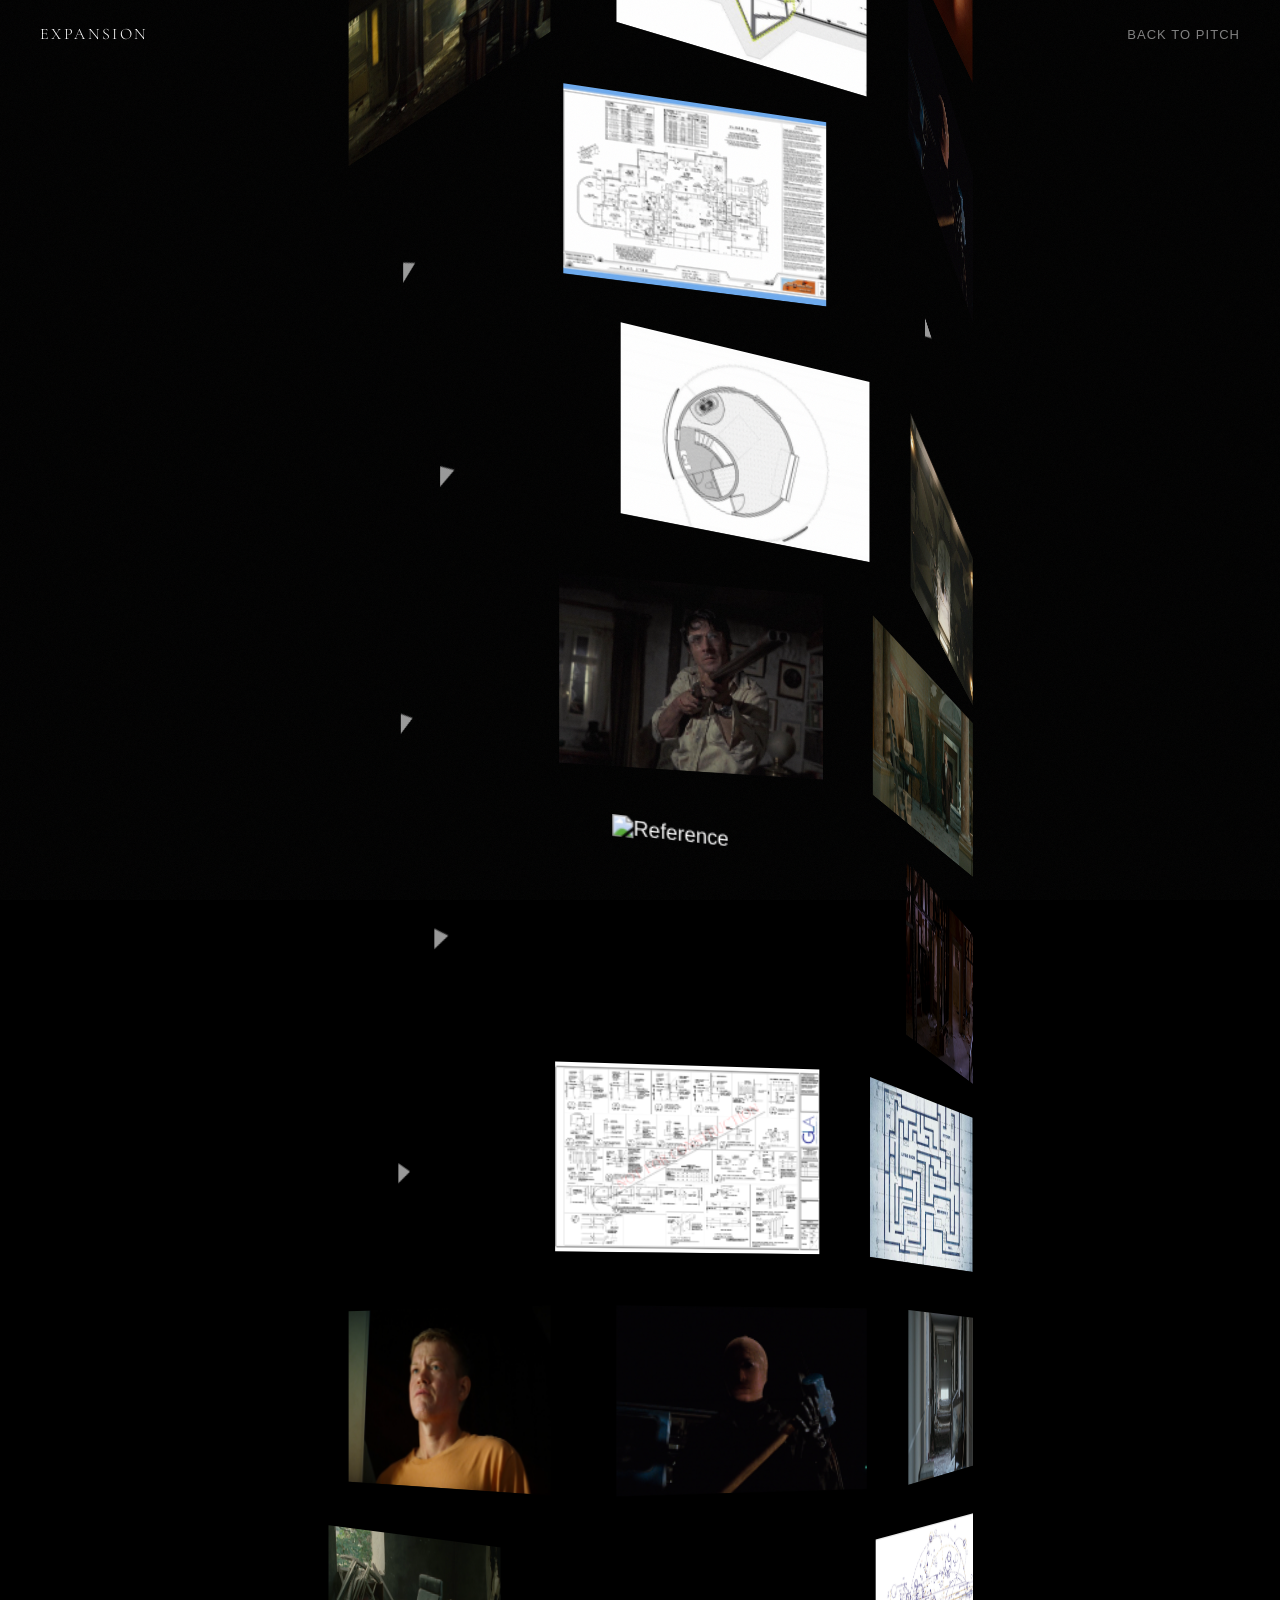
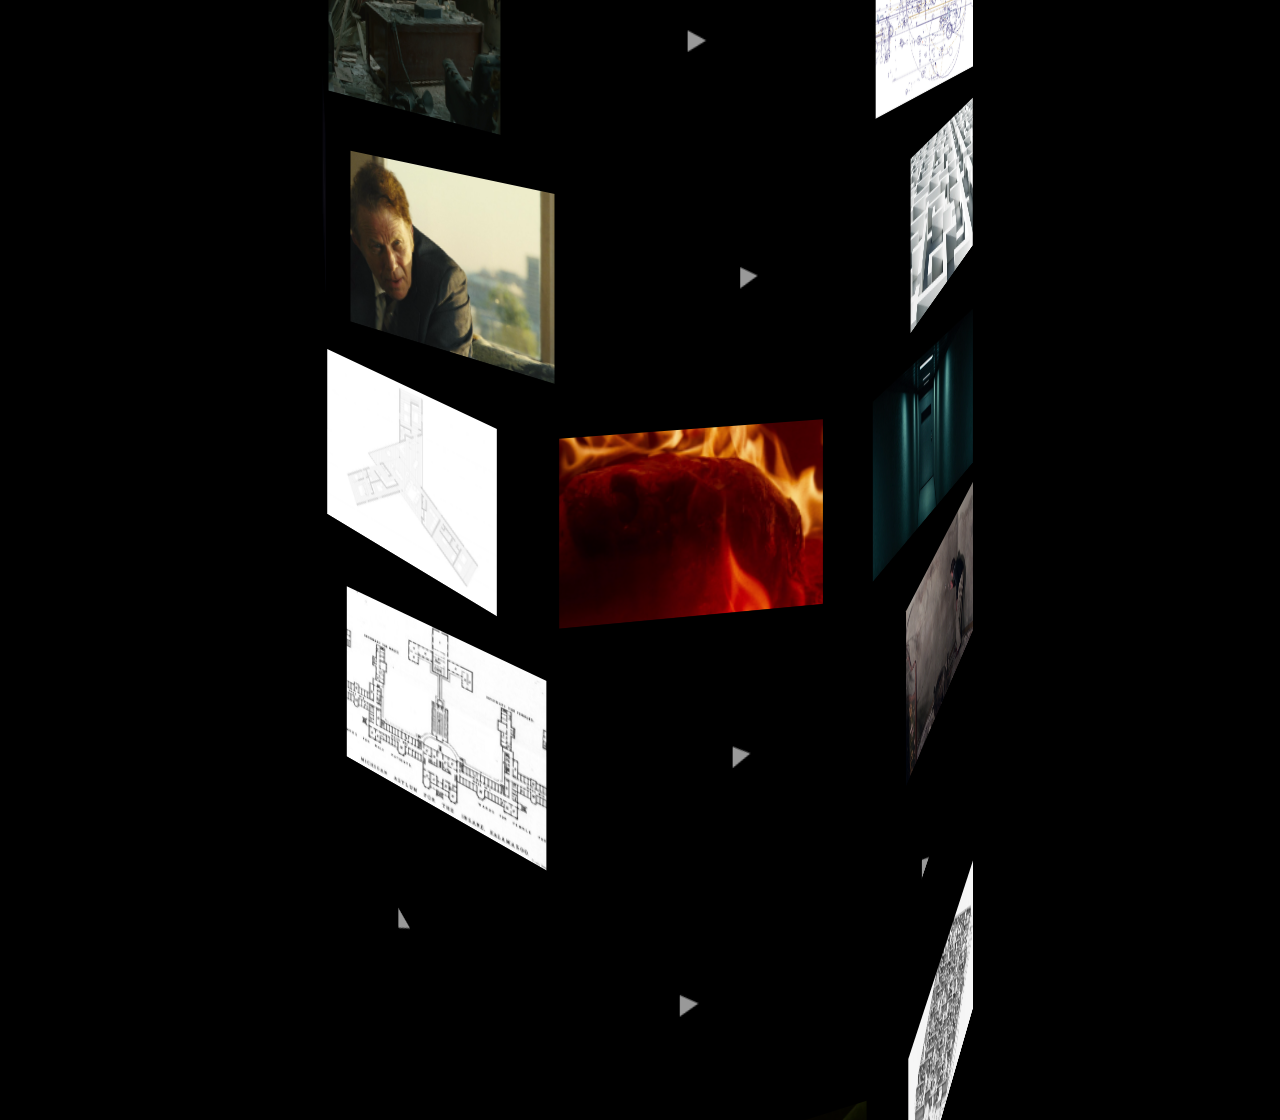
==== story/archive.html @ faaf3626 "Add archive page, fix video sound, new cover, HQ video encodes - Archive page with 3D rotating cylin" ====
<!DOCTYPE html>
<html lang="en">
<head>
  <meta charset="UTF-8" />
  <meta name="viewport" content="width=device-width, initial-scale=1.0" />
  <title>EXPANSION — Archive</title>
  <link rel="preconnect" href="https://fonts.googleapis.com" />
  <link rel="preconnect" href="https://fonts.gstatic.com" crossorigin />
  <link href="https://fonts.googleapis.com/css2?family=Cormorant+Garamond:ital,wght@0,300;0,400;1,300;1,400&display=swap" rel="stylesheet" />
  <style>
    *, *::before, *::after { margin: 0; padding: 0; box-sizing: border-box; }

    body {
      background: #000;
      color: #fff;
      font-family: Arial, Helvetica, sans-serif;
      overflow-x: hidden;
      overflow-y: auto;
      cursor: none;
    }

    /* Custom cursor */
    .cursor {
      position: fixed;
      top: 0; left: 0;
      width: 18px; height: 18px;
      border-radius: 50%;
      background: #fff;
      mix-blend-mode: difference;
      pointer-events: none;
      z-index: 10000;
      opacity: 0;
      transition: width 0.25s, height 0.25s, opacity 0.2s;
    }
    .cursor.visible { opacity: 1; }
    .cursor.hover { width: 40px; height: 40px; }

    /* Nav */
    .archive-nav {
      position: fixed;
      top: 0; left: 0; right: 0;
      z-index: 100;
      display: flex;
      justify-content: space-between;
      align-items: center;
      padding: 24px 40px;
      font-size: 13px;
      letter-spacing: 0.08em;
      text-transform: uppercase;
    }
    .archive-nav a {
      color: #fff;
      text-decoration: none;
      opacity: 0.5;
      transition: opacity 0.3s;
    }
    .archive-nav a:hover { opacity: 1; }
    .archive-nav-title {
      font-family: 'Cormorant Garamond', Georgia, serif;
      font-size: 16px;
      font-weight: 300;
      letter-spacing: 0.15em;
      opacity: 1 !important;
    }

    /* Cylinder scene */
    .cylinder-scene {
      width: 100%;
      perspective: 1200px;
      perspective-origin: 50% 50%;
      display: flex;
      flex-direction: column;
      align-items: center;
      padding: 120px 0 80px;
    }

    .cylinder-row {
      transform-style: preserve-3d;
      width: 0; height: 0;
      position: relative;
      margin: 10px 0;
    }

    .cylinder-item {
      position: absolute;
      width: 200px;
      height: 140px;
      left: -100px;
      top: -70px;
      overflow: hidden;
      backface-visibility: hidden;
      cursor: pointer;
      transition: filter 0.3s;
    }
    .cylinder-item:hover { filter: brightness(1.2); }

    .cylinder-item img,
    .cylinder-item video {
      width: 100%;
      height: 100%;
      object-fit: cover;
      display: block;
    }

    .cylinder-item-label {
      position: absolute;
      bottom: 0; left: 0; right: 0;
      padding: 20px 8px 6px;
      font-size: 9px;
      letter-spacing: 0.05em;
      text-transform: uppercase;
      color: rgba(255,255,255,0.7);
      background: linear-gradient(to top, rgba(0,0,0,0.7) 0%, transparent 100%);
      opacity: 0;
      transition: opacity 0.3s;
    }
    .cylinder-item:hover .cylinder-item-label { opacity: 1; }

    /* Video play indicator */
    .cylinder-item--video::after {
      content: '';
      position: absolute;
      top: 50%; left: 50%;
      width: 0; height: 0;
      border-style: solid;
      border-width: 8px 0 8px 14px;
      border-color: transparent transparent transparent rgba(255,255,255,0.6);
      transform: translate(-50%, -50%);
      pointer-events: none;
      transition: opacity 0.3s;
    }
    .cylinder-item--video:hover::after { opacity: 0; }

    /* Lightbox */
    .lb { display: none; position: fixed; inset: 0; z-index: 200; background: rgba(0,0,0,0.92); align-items: center; justify-content: center; }
    .lb.is-open { display: flex; }
    .lb-close { position: absolute; top: 24px; right: 32px; background: none; border: none; color: #fff; font-size: 32px; cursor: pointer; z-index: 201; opacity: 0.6; }
    .lb-close:hover { opacity: 1; }
    .lb-content { max-width: 88vw; max-height: 85vh; }
    .lb-content img, .lb-content video { max-width: 88vw; max-height: 85vh; display: block; }
    .lb-caption { position: absolute; bottom: 24px; left: 0; right: 0; text-align: center; font-size: 12px; letter-spacing: 0.06em; color: rgba(255,255,255,0.5); }

    /* Loader */
    .loader {
      position: fixed;
      inset: 0;
      z-index: 9000;
      background: #000;
      display: flex;
      align-items: center;
      justify-content: center;
      transition: opacity 0.6s ease;
    }
    .loader.done { opacity: 0; pointer-events: none; }
    .loader-inner { text-align: center; }
    .loader-title {
      font-family: 'Cormorant Garamond', Georgia, serif;
      font-weight: 300;
      font-size: 28px;
      letter-spacing: 0.35em;
      margin-bottom: 24px;
    }
    .loader-bar {
      width: 180px;
      height: 1px;
      background: rgba(255,255,255,0.15);
      margin: 0 auto;
    }
    .loader-bar-fill {
      height: 100%;
      width: 0%;
      background: #fff;
      transition: width 0.2s;
    }
    .loader-pct {
      margin-top: 12px;
      font-size: 11px;
      letter-spacing: 0.1em;
      opacity: 0.4;
    }

    /* Film grain */
    .grain {
      position: fixed; inset: 0;
      pointer-events: none;
      z-index: 9999;
      opacity: 0.035;
      background-image: url("data:image/svg+xml,%3Csvg viewBox='0 0 256 256' xmlns='http://www.w3.org/2000/svg'%3E%3Cfilter id='n'%3E%3CfeTurbulence type='fractalNoise' baseFrequency='0.85' numOctaves='4' stitchTiles='stitch'/%3E%3C/filter%3E%3Crect width='100%25' height='100%25' filter='url(%23n)'/%3E%3C/svg%3E");
      background-size: 128px;
    }
  </style>
</head>
<body>

  <!-- Loading screen -->
  <div class="loader" id="loader">
    <div class="loader-inner">
      <p class="loader-title">EXPANSION</p>
      <div class="loader-bar"><div class="loader-bar-fill" id="loader-fill"></div></div>
      <p class="loader-pct" id="loader-pct">0%</p>
    </div>
  </div>

  <div class="grain"></div>

  <nav class="archive-nav">
    <a href="index.html" class="archive-nav-title">EXPANSION</a>
    <a href="index.html">Back to Pitch</a>
  </nav>

  <div class="cylinder-scene" id="scene"></div>

  <!-- Lightbox -->
  <div class="lb" id="lb">
    <button class="lb-close" id="lb-close">&times;</button>
    <div class="lb-content" id="lb-content"></div>
    <p class="lb-caption" id="lb-caption"></p>
  </div>

  <script>
  // ── Media catalog ──
  const MEDIA = [
    // Images
    { type: 'image', src: '../assets/images/_Aftersun - 2022.png', label: 'Aftersun — 2022' },
    { type: 'image', src: '../assets/images/03 (864).jpg', label: 'Reference' },
    { type: 'image', src: '../assets/images/09_saraceno_cloudcities_entwurfszeichnung.jpg', label: 'Cloud Cities' },
    { type: 'image', src: '../assets/images/14218-320546-02-09_891x.webp', label: 'Architecture Reference' },
    { type: 'image', src: '../assets/images/1670845-inline-inline-composition-of-circular-resonance-close-2.jpg', label: 'Circular Resonance' },
    { type: 'image', src: '../assets/images/234901791ed114b5a7016600d282ba6c.jpg', label: 'Reference' },
    { type: 'image', src: '../assets/images/30012b0a6cbbf8d781931b5fea6ebf91a177784a.png', label: 'Reference' },
    { type: 'image', src: '../assets/images/404717_4493118681695_1931085207_n.png', label: 'Reference' },
    { type: 'image', src: '../assets/images/79a0396b97bb9dbc79ed3c9e1fae5f06.jpg', label: 'Reference' },
    { type: 'image', src: '../assets/images/A Different Man - 2024.png', label: 'A Different Man — 2024' },
    { type: 'image', src: '../assets/images/Architectural-Drawing_Multi-Gen-Front-1170x658.png', label: 'Architectural Drawing' },
    { type: 'image', src: '../assets/images/Balming Tiger - Moving Forward.png', label: 'Balming Tiger — Moving Forward' },
    { type: 'image', src: '../assets/images/Beau Is Afraid - 2023 (2).png', label: 'Beau Is Afraid — 2023' },
    { type: 'image', src: '../assets/images/Beyond the Fog - 2023.png', label: 'Beyond the Fog — 2023' },
    { type: 'image', src: '../assets/images/Boogeyman - 2005.png', label: 'Boogeyman — 2005' },
    { type: 'image', src: '../assets/images/Brian-Cox.webp', label: 'Brian Cox' },
    { type: 'image', src: '../assets/images/Cobra - 1986.png', label: 'Cobra — 1986' },
    { type: 'image', src: '../assets/images/Deep Red - 1975 (1).png', label: 'Deep Red — 1975' },
    { type: 'image', src: '../assets/images/Deep Red - 1975 (3).png', label: 'Deep Red — 1975' },
    { type: 'image', src: '../assets/images/Esme.png', label: 'Esme' },
    { type: 'image', src: '../assets/images/floor-plan.png', label: 'Floor Plan' },
    { type: 'image', src: '../assets/images/Free in Deed - 2015.png', label: 'Free in Deed — 2015' },
    { type: 'image', src: '../assets/images/ground-floor-plan-2.jpg', label: 'Ground Floor Plan' },
    { type: 'image', src: '../assets/images/Harry Potter and the Half-Blood Prince - 2009.png', label: 'Harry Potter — 2009' },
    { type: 'image', src: '../assets/images/Home Alone 2_ Lost in New York - 1992.png', label: 'Home Alone 2 — 1992' },
    { type: 'image', src: '../assets/images/House 2.jpg', label: 'House' },
    { type: 'image', src: '../assets/images/House 3.png', label: 'House' },
    { type: 'image', src: '../assets/images/house-floor-plan-shape-maze-260nw-2525342781.webp', label: 'Maze Floor Plan' },
    { type: 'image', src: '../assets/images/House.png', label: 'House' },
    { type: 'image', src: '../assets/images/images.jpeg', label: 'Reference' },
    { type: 'image', src: '../assets/images/Incendies - 2010 (1).png', label: 'Incendies — 2010' },
    { type: 'image', src: '../assets/images/infinity-maze-21842356.webp', label: 'Infinity Maze' },
    { type: 'image', src: '../assets/images/insane-architecture.jpg', label: 'Architecture Reference' },
    { type: 'image', src: '../assets/images/Jeanne Dielman, 23, quai du Commerce, 1080 Bruxelles - 1976.png', label: 'Jeanne Dielman — 1976' },
    { type: 'image', src: '../assets/images/JON 1.png', label: 'Jonathan' },
    { type: 'image', src: '../assets/images/JON 2.png', label: 'Jonathan' },
    { type: 'image', src: '../assets/images/JON 3.png', label: 'Jonathan' },
    { type: 'image', src: '../assets/images/Last Tango in Paris - 1972 (1).png', label: 'Last Tango in Paris — 1972' },
    { type: 'image', src: '../assets/images/MAMS_S1_UT_1_221115_LEEDAV_00135R_CropC_3000.webp', label: 'Reference' },
    { type: 'image', src: '../assets/images/Mandy - 2018.png', label: 'Mandy — 2018' },
    { type: 'image', src: '../assets/images/Maze.png', label: 'The Maze' },
    { type: 'image', src: '../assets/images/Mickey 17 - 2025.png', label: 'Mickey 17 — 2025' },
    { type: 'image', src: '../assets/images/New Parker.png', label: 'Parker' },
    { type: 'image', src: '../assets/images/New Richard.png', label: 'Richard' },
    { type: 'image', src: '../assets/images/Nostalghia - 1984 (6).png', label: 'Nostalghia — 1984' },
    { type: 'image', src: '../assets/images/Nostalghia - 1984.png', label: 'Nostalghia — 1984' },
    { type: 'image', src: '../assets/images/Parker.png', label: 'Parker' },
    { type: 'image', src: '../assets/images/pdf-study-set-example-details.gif', label: 'Reference' },
    { type: 'image', src: '../assets/images/PLAN.jpg', label: 'Plan' },
    { type: 'image', src: '../assets/images/PORTFOLIO_FINAL_-21_o.jpg', label: 'Portfolio Reference' },
    { type: 'image', src: '../assets/images/Red Island - 2023.png', label: 'Red Island — 2023' },
    { type: 'image', src: '../assets/images/Severance - The You You Are.png', label: 'Severance' },
    { type: 'image', src: '../assets/images/Short Cuts - 1993.png', label: 'Short Cuts — 1993' },
    { type: 'image', src: '../assets/images/Synopsis 1.png', label: 'Synopsis' },
    { type: 'image', src: '../assets/images/Synopsis 2.png', label: 'Synopsis' },
    { type: 'image', src: '../assets/images/Synopsis 3.png', label: 'Synopsis' },
    { type: 'image', src: '../assets/images/Synopsis 4.png', label: 'Synopsis' },
    { type: 'image', src: '../assets/images/The Fountain - 2006.png', label: 'The Fountain — 2006' },
    { type: 'image', src: '../assets/images/The King\'s Speech - 2010.png', label: 'The King\'s Speech — 2010' },
    { type: 'image', src: '../assets/images/The Legend of Ochi - 2025.png', label: 'The Legend of Ochi — 2025' },
    { type: 'image', src: '../assets/images/The Lovers on the Bridge - 1999.png', label: 'The Lovers on the Bridge — 1999' },
    { type: 'image', src: '../assets/images/The Needle - 1989.png', label: 'The Needle — 1989' },
    { type: 'image', src: '../assets/images/The Painted Bird - 2019 (1).png', label: 'The Painted Bird — 2019' },
    { type: 'image', src: '../assets/images/The Third Generation - 1979.png', label: 'The Third Generation — 1979' },
    { type: 'image', src: '../assets/images/Tokyo Drifter - 1966.png', label: 'Tokyo Drifter — 1966' },
    { type: 'image', src: '../assets/images/Tout feu tout flamme - 1982 (1).png', label: 'Tout feu tout flamme — 1982' },
    { type: 'image', src: '../assets/images/Tout feu tout flamme - 1982 (2).png', label: 'Tout feu tout flamme — 1982' },
    { type: 'image', src: '../assets/images/Tout feu tout flamme - 1982.png', label: 'Tout feu tout flamme — 1982' },
    { type: 'image', src: '../assets/images/treewow-treehouse-monoarchi-architecture-xband-club-zhongcun-china_dezeen_plans-1-852x591.jpg', label: 'Treehouse Architecture' },
    { type: 'image', src: '../assets/images/unusual-floor-plans-1-852x572.jpg', label: 'Unusual Floor Plans' },
    { type: 'image', src: '../assets/images/V_ The Final Battle - Part Two.png', label: 'V: The Final Battle' },
    { type: 'image', src: '../assets/images/Whip It - 2009.png', label: 'Whip It — 2009' },
    { type: 'image', src: '../assets/images/X - 2022.png', label: 'X — 2022' },
    // Visual Treatment images
    { type: 'image', src: '../assets/Visual Treatment/Camera/The Fountain - 2006.png', label: 'The Fountain — 2006' },
    { type: 'image', src: '../assets/Visual Treatment/Directors Statement.png', label: 'Directors Statement' },
    { type: 'image', src: '../assets/Visual Treatment/Production Desing/Free in Deed - 2015.png', label: 'Free in Deed — 2015' },
    { type: 'image', src: '../assets/Visual Treatment/Production Desing/House 3.png', label: 'House' },
    { type: 'image', src: '../assets/Visual Treatment/Production Desing/Tout feu tout flamme - 1982 (1).png', label: 'Tout feu tout flamme — 1982' },
    { type: 'image', src: '../assets/Visual Treatment/Tone/Nostalghia - 1984 (6).png', label: 'Nostalghia — 1984' },
    // Videos — src for thumbnail, hq for lightbox
    { type: 'video', src: '../assets/video/compressed/111_00018854.mp4', hq: '../assets/video/hq/111_00018854.mp4', label: 'Reference Clip' },
    { type: 'video', src: '../assets/video/compressed/111_00105595.mp4', hq: '../assets/video/hq/111_00105595.mp4', label: 'Sound Reference' },
    { type: 'video', src: '../assets/video/compressed/111_00191415.mp4', hq: '../assets/video/hq/111_00191415.mp4', label: 'Reference Clip' },
    { type: 'video', src: '../assets/video/compressed/Clips00025470.mp4', hq: '../assets/video/hq/Clips00025470.mp4', label: 'Reference Clip' },
    { type: 'video', src: '../assets/video/compressed/Clips00026843.mp4', hq: '../assets/video/hq/Clips00026843.mp4', label: 'Reference Clip' },
    { type: 'video', src: '../assets/video/compressed/Clips00052103.mp4', hq: '../assets/video/hq/Clips00052103.mp4', label: 'Reference Clip' },
    { type: 'video', src: '../assets/video/compressed/Clips00061980.mp4', hq: '../assets/video/hq/Clips00061980.mp4', label: 'Camera Reference' },
    { type: 'video', src: '../assets/video/compressed/Clips00065684.mp4', hq: '../assets/video/hq/Clips00065684.mp4', label: 'Reference Clip' },
    { type: 'video', src: '../assets/video/compressed/Clips00074446.mp4', hq: '../assets/video/hq/Clips00074446.mp4', label: 'Edit Reference' },
    { type: 'video', src: '../assets/video/compressed/Clips00076361.mp4', hq: '../assets/video/hq/Clips00076361.mp4', label: 'Reference Clip' },
    { type: 'video', src: '../assets/video/compressed/Clips00076655.mp4', hq: '../assets/video/hq/Clips00076655.mp4', label: 'Reference Clip' },
    { type: 'video', src: '../assets/video/compressed/Clips00079497.mp4', hq: '../assets/video/hq/Clips00079497.mp4', label: 'Reference Clip' },
    { type: 'video', src: '../assets/video/compressed/Clips00109044.mp4', hq: '../assets/video/hq/Clips00109044.mp4', label: 'Reference Clip' },
    { type: 'video', src: '../assets/video/compressed/Clips00183856.mp4', hq: '../assets/video/hq/Clips00183856.mp4', label: 'Reference Clip' },
    { type: 'video', src: '../assets/video/compressed/edit1.mp4', label: 'Edit Reference' },
    { type: 'video', src: '../assets/video/compressed/edit3.mp4', label: 'Edit Reference' },
    { type: 'video', src: '../assets/video/compressed/montagediy.mp4', hq: '../assets/video/hq/montagediy.mp4', label: 'Construction Montage' },
    { type: 'video', src: '../assets/video/compressed/safe1_00052058.mp4', hq: '../assets/video/hq/safe1_00052058.mp4', label: 'Safe — Reference' },
    { type: 'video', src: '../assets/video/compressed/safe2_00026057.mp4', hq: '../assets/video/hq/safe2_00026057.mp4', label: 'Safe — Reference' },
    { type: 'video', src: '../assets/video/compressed/Timeline 1 copydiy 1.mp4', hq: '../assets/video/hq/Timeline 1 copydiy 1.mp4', label: 'Construction Reference' },
    { type: 'video', src: '../assets/video/compressed/Timeline 1 copydiy 2.mp4', hq: '../assets/video/hq/Timeline 1 copydiy 2.mp4', label: 'Construction Reference' },
    { type: 'video', src: '../assets/video/compressed/Timeline 1 copydiy 4.mp4', hq: '../assets/video/hq/Timeline 1 copydiy 4.mp4', label: 'Construction Reference' },
    { type: 'video', src: '../assets/video/compressed/tone-new.mp4', hq: '../assets/video/hq/tone-new.mp4', label: 'Tone Reference' },
    { type: 'video', src: '../assets/video/compressed/Tone1.mp4', hq: '../assets/video/hq/Tone1.mp4', label: 'Tone Reference' },
    { type: 'video', src: '../assets/video/compressed/Tone2.mp4', hq: '../assets/video/hq/Tone2.mp4', label: 'Tone Reference' },
    { type: 'video', src: '../assets/video/compressed/Tone3.mp4', hq: '../assets/video/hq/Tone3.mp4', label: 'Tone Reference' },
    { type: 'video', src: '../assets/video/compressed/westworld.mp4', hq: '../assets/video/hq/westworld.mp4', label: 'Westworld Reference' },
  ];

  // ── Loading screen ──
  const loader = document.getElementById('loader');
  const loaderFill = document.getElementById('loader-fill');
  const loaderPct = document.getElementById('loader-pct');
  const sceneEl = document.getElementById('scene');
  sceneEl.style.opacity = '0';

  function preloadMedia() {
    const items = MEDIA.filter(m => m.type === 'image');
    const vidItems = MEDIA.filter(m => m.type === 'video');
    const total = items.length + vidItems.length;
    let loaded = 0;

    function tick() {
      loaded++;
      const pct = Math.round((loaded / total) * 100);
      loaderFill.style.width = pct + '%';
      loaderPct.textContent = pct + '%';
      if (loaded >= total) finishLoading();
    }

    items.forEach(item => {
      const img = new Image();
      img.onload = tick;
      img.onerror = tick;
      img.src = item.src;
    });

    // For videos, just count them as loaded (they lazy-load on hover)
    vidItems.forEach(() => tick());
  }

  function finishLoading() {
    sceneEl.style.transition = 'opacity 0.6s ease';
    sceneEl.style.opacity = '1';
    loader.classList.add('done');
    setTimeout(() => { loader.style.display = 'none'; }, 700);
  }

  // ── Shuffle for visual variety ──
  function shuffle(arr) {
    for (let i = arr.length - 1; i > 0; i--) {
      const j = Math.floor(Math.random() * (i + 1));
      [arr[i], arr[j]] = [arr[j], arr[i]];
    }
    return arr;
  }
  shuffle(MEDIA);

  // ── Build cylinder ──
  const scene = document.getElementById('scene');
  const ITEMS_PER_ROW = 8;
  const ITEM_W = 220;
  const GAP = 20;
  const circumference = ITEMS_PER_ROW * (ITEM_W + GAP);
  const RADIUS = circumference / (2 * Math.PI);
  const ANGLE_STEP = 360 / ITEMS_PER_ROW;
  const rows = [];

  for (let i = 0; i < MEDIA.length; i += ITEMS_PER_ROW) {
    const rowItems = MEDIA.slice(i, i + ITEMS_PER_ROW);
    const rowEl = document.createElement('div');
    rowEl.className = 'cylinder-row';
    rowEl.style.height = '160px';
    rowEl.style.width = '0';

    // Offset alternate rows for visual interest
    const rowOffset = (i / ITEMS_PER_ROW) % 2 === 0 ? 0 : ANGLE_STEP / 2;

    rowItems.forEach((item, j) => {
      const angle = j * ANGLE_STEP + rowOffset;
      const el = document.createElement('div');
      el.className = 'cylinder-item' + (item.type === 'video' ? ' cylinder-item--video' : '');
      el.style.transform = `rotateY(${angle}deg) translateZ(${RADIUS}px)`;
      el.dataset.index = i + j;

      if (item.type === 'image') {
        const img = document.createElement('img');
        img.loading = 'lazy';
        img.src = item.src;
        img.alt = item.label;
        el.appendChild(img);
      } else {
        const vid = document.createElement('video');
        vid.muted = true;
        vid.loop = true;
        vid.playsInline = true;
        vid.preload = 'none';
        vid.src = item.src;
        el.appendChild(vid);
        el.addEventListener('mouseenter', () => { vid.play().catch(() => {}); });
        el.addEventListener('mouseleave', () => { vid.pause(); });
      }

      const label = document.createElement('span');
      label.className = 'cylinder-item-label';
      label.textContent = item.label;
      el.appendChild(label);

      el.addEventListener('click', () => openLightbox(i + j));
      rowEl.appendChild(el);
    });

    scene.appendChild(rowEl);
    rows.push({ el: rowEl, angle: 0 });
  }

  // Start preloading
  preloadMedia();

  // ── Auto-rotation + drag ──
  let autoSpeed = 0.15;
  let dragSpeed = 0;
  let isDragging = false;
  let lastX = 0;

  document.addEventListener('mousedown', e => {
    if (e.target.closest('.lb.is-open') || e.target.closest('.archive-nav')) return;
    isDragging = true;
    lastX = e.clientX;
    dragSpeed = 0;
  });

  document.addEventListener('mousemove', e => {
    if (!isDragging) return;
    const dx = e.clientX - lastX;
    dragSpeed = dx * 0.3;
    lastX = e.clientX;
  });

  document.addEventListener('mouseup', () => { isDragging = false; });

  function animate() {
    if (!isDragging) {
      dragSpeed *= 0.95;
    }
    const speed = autoSpeed + dragSpeed;

    rows.forEach((row, i) => {
      // Alternate rows rotate in opposite directions, slight speed variation
      const dir = i % 2 === 0 ? 1 : -1;
      const variation = 1 + (i % 3) * 0.08;
      row.angle += speed * dir * variation;
      row.el.style.transform = `rotateY(${row.angle}deg)`;
    });

    requestAnimationFrame(animate);
  }
  animate();

  // ── Lightbox ──
  const lb = document.getElementById('lb');
  const lbContent = document.getElementById('lb-content');
  const lbCaption = document.getElementById('lb-caption');
  const lbClose = document.getElementById('lb-close');

  function openLightbox(idx) {
    const item = MEDIA[idx];
    lbContent.innerHTML = '';

    if (item.type === 'video') {
      const vid = document.createElement('video');
      vid.src = item.hq || item.src;
      vid.controls = true;
      vid.autoplay = true;
      vid.playsInline = true;
      lbContent.appendChild(vid);
    } else {
      const img = document.createElement('img');
      img.src = item.src;
      lbContent.appendChild(img);
    }

    lbCaption.textContent = item.label;
    lb.classList.add('is-open');
  }

  function closeLightbox() {
    lb.classList.remove('is-open');
    const vid = lbContent.querySelector('video');
    if (vid) { vid.pause(); vid.src = ''; }
    lbContent.innerHTML = '';
  }

  lbClose.addEventListener('click', closeLightbox);
  lb.addEventListener('click', e => { if (e.target === lb) closeLightbox(); });
  document.addEventListener('keydown', e => {
    if (e.key === 'Escape' && lb.classList.contains('is-open')) closeLightbox();
  });

  // ── Custom cursor ──
  const cursor = document.createElement('div');
  cursor.className = 'cursor';
  document.body.appendChild(cursor);
  let mx = 0, my = 0, cx = 0, cy = 0;

  document.addEventListener('mousemove', e => {
    mx = e.clientX; my = e.clientY;
    cursor.classList.add('visible');
  });
  document.addEventListener('mouseleave', () => cursor.classList.remove('visible'));

  const hoverSel = 'a, button, .cylinder-item';
  document.addEventListener('mouseover', e => {
    if (e.target.closest(hoverSel)) cursor.classList.add('hover');
  });
  document.addEventListener('mouseout', e => {
    if (e.target.closest(hoverSel)) cursor.classList.remove('hover');
  });

  (function cursorLoop() {
    cx += (mx - cx) * 0.1;
    cy += (my - cy) * 0.1;
    cursor.style.transform = `translate(calc(${cx}px - 50%), calc(${cy}px - 50%))`;
    requestAnimationFrame(cursorLoop);
  })();
  </script>
</body>
</html>
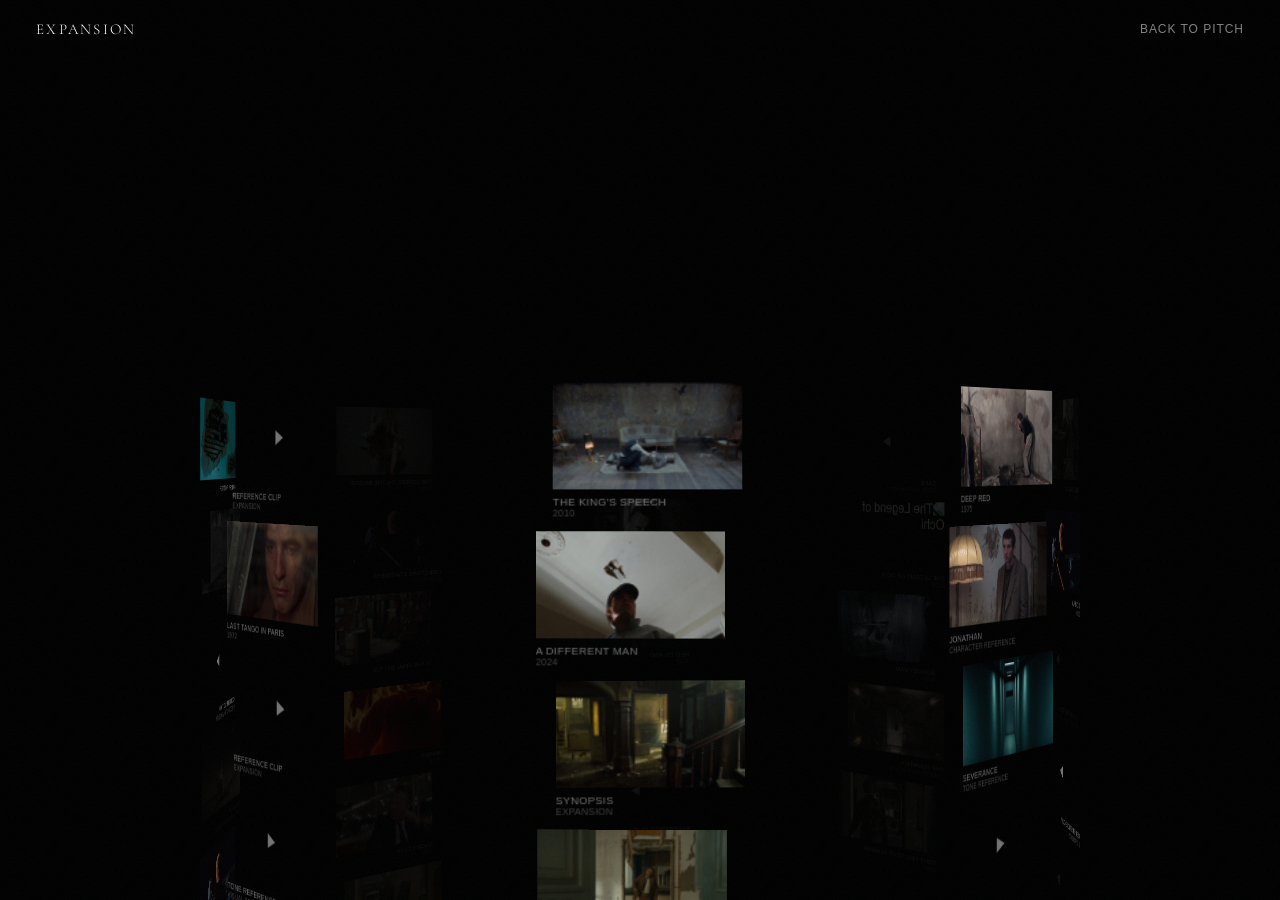
==== commit 60e00f7f: "Archive: tighter layout, drag-to-spin, crosshair cursor, remove blueprints, Ovejas thumbnail fix Co-" ====
--- a/story/archive.html
+++ b/story/archive.html
@@ -9,182 +9,130 @@
   <link href="https://fonts.googleapis.com/css2?family=Cormorant+Garamond:ital,wght@0,300;0,400;1,300;1,400&display=swap" rel="stylesheet" />
   <style>
     *, *::before, *::after { margin: 0; padding: 0; box-sizing: border-box; }
-
     body {
       background: #000;
       color: #fff;
       font-family: Arial, Helvetica, sans-serif;
-      overflow-x: hidden;
-      overflow-y: auto;
+      overflow: hidden;
       cursor: none;
-    }
-
-    /* Custom cursor */
+      height: 100vh;
+    }
+
+    * { cursor: none !important; }
+
     .cursor {
-      position: fixed;
-      top: 0; left: 0;
-      width: 18px; height: 18px;
-      border-radius: 50%;
-      background: #fff;
+      position: fixed; top: 0; left: 0;
+      width: 20px; height: 20px;
+      pointer-events: none; z-index: 10000;
+      opacity: 0;
       mix-blend-mode: difference;
-      pointer-events: none;
-      z-index: 10000;
-      opacity: 0;
-      transition: width 0.25s, height 0.25s, opacity 0.2s;
-    }
+      transition: width 0.2s ease, height 0.2s ease, opacity 0.2s;
+    }
+    .cursor::before, .cursor::after {
+      content: ''; position: absolute; background: #fff;
+    }
+    .cursor::before { width: 1px; height: 100%; left: 50%; top: 0; transform: translateX(-50%); }
+    .cursor::after { width: 100%; height: 1px; top: 50%; left: 0; transform: translateY(-50%); }
     .cursor.visible { opacity: 1; }
-    .cursor.hover { width: 40px; height: 40px; }
-
-    /* Nav */
+    .cursor.hover { width: 32px; height: 32px; }
+
     .archive-nav {
-      position: fixed;
-      top: 0; left: 0; right: 0;
-      z-index: 100;
-      display: flex;
-      justify-content: space-between;
-      align-items: center;
-      padding: 24px 40px;
-      font-size: 13px;
-      letter-spacing: 0.08em;
-      text-transform: uppercase;
-    }
-    .archive-nav a {
-      color: #fff;
-      text-decoration: none;
-      opacity: 0.5;
-      transition: opacity 0.3s;
-    }
+      position: fixed; top: 0; left: 0; right: 0; z-index: 100;
+      display: flex; justify-content: space-between; align-items: center;
+      padding: 20px 36px; font-size: 12px;
+      letter-spacing: 0.08em; text-transform: uppercase;
+    }
+    .archive-nav a { color: #fff; text-decoration: none; opacity: 0.5; transition: opacity 0.3s; }
     .archive-nav a:hover { opacity: 1; }
     .archive-nav-title {
       font-family: 'Cormorant Garamond', Georgia, serif;
-      font-size: 16px;
-      font-weight: 300;
-      letter-spacing: 0.15em;
-      opacity: 1 !important;
-    }
-
-    /* Cylinder scene */
+      font-size: 15px; font-weight: 300; letter-spacing: 0.15em; opacity: 1 !important;
+    }
+
     .cylinder-scene {
-      width: 100%;
-      perspective: 1200px;
-      perspective-origin: 50% 50%;
-      display: flex;
-      flex-direction: column;
-      align-items: center;
-      padding: 120px 0 80px;
-    }
-
+      position: fixed; top: 50%; left: 50%;
+      transform: translate(-50%, -50%);
+      perspective: 1600px;
+      perspective-origin: 50% 42%;
+    }
+    .cylinder-body { transform-style: preserve-3d; position: relative; }
     .cylinder-row {
       transform-style: preserve-3d;
-      width: 0; height: 0;
-      position: relative;
-      margin: 10px 0;
+      width: 0; height: 0; position: absolute;
     }
 
     .cylinder-item {
       position: absolute;
-      width: 200px;
-      height: 140px;
-      left: -100px;
-      top: -70px;
-      overflow: hidden;
-      backface-visibility: hidden;
+      width: 140px;
+      left: -70px; top: -50px;
+      backface-visibility: visible;
       cursor: pointer;
       transition: filter 0.3s;
     }
-    .cylinder-item:hover { filter: brightness(1.2); }
-
-    .cylinder-item img,
-    .cylinder-item video {
-      width: 100%;
-      height: 100%;
-      object-fit: cover;
-      display: block;
-    }
-
-    .cylinder-item-label {
-      position: absolute;
-      bottom: 0; left: 0; right: 0;
-      padding: 20px 8px 6px;
-      font-size: 9px;
-      letter-spacing: 0.05em;
+    .cylinder-item:hover { filter: brightness(1.15); }
+
+    .cylinder-item-media {
+      position: relative;
+      width: 100%; height: 79px;
+      overflow: hidden;
+    }
+    .cylinder-item img, .cylinder-item video {
+      width: 100%; height: 100%;
+      object-fit: cover; display: block;
+    }
+
+    .cylinder-item-name {
+      margin-top: 5px;
+      font-family: Arial, Helvetica, sans-serif;
+      font-size: 8px; font-weight: 400;
+      color: rgba(255,255,255,0.45);
       text-transform: uppercase;
-      color: rgba(255,255,255,0.7);
-      background: linear-gradient(to top, rgba(0,0,0,0.7) 0%, transparent 100%);
-      opacity: 0;
+      letter-spacing: 0.03em;
+      white-space: nowrap; overflow: hidden; text-overflow: ellipsis;
+    }
+    .cylinder-item-sub {
+      font-family: Arial, Helvetica, sans-serif;
+      font-size: 7px; letter-spacing: 0.03em;
+      color: rgba(255,255,255,0.25);
+      text-transform: uppercase;
+      white-space: nowrap; overflow: hidden; text-overflow: ellipsis;
+    }
+
+    .cylinder-item--video .cylinder-item-media::after {
+      content: ''; position: absolute; top: 50%; left: 50%;
+      width: 0; height: 0; border-style: solid;
+      border-width: 6px 0 6px 11px;
+      border-color: transparent transparent transparent rgba(255,255,255,0.45);
+      transform: translate(-50%, -50%); pointer-events: none;
       transition: opacity 0.3s;
     }
-    .cylinder-item:hover .cylinder-item-label { opacity: 1; }
-
-    /* Video play indicator */
-    .cylinder-item--video::after {
-      content: '';
-      position: absolute;
-      top: 50%; left: 50%;
-      width: 0; height: 0;
-      border-style: solid;
-      border-width: 8px 0 8px 14px;
-      border-color: transparent transparent transparent rgba(255,255,255,0.6);
-      transform: translate(-50%, -50%);
-      pointer-events: none;
-      transition: opacity 0.3s;
-    }
-    .cylinder-item--video:hover::after { opacity: 0; }
-
-    /* Lightbox */
+    .cylinder-item--video:hover .cylinder-item-media::after { opacity: 0; }
+
     .lb { display: none; position: fixed; inset: 0; z-index: 200; background: rgba(0,0,0,0.92); align-items: center; justify-content: center; }
     .lb.is-open { display: flex; }
-    .lb-close { position: absolute; top: 24px; right: 32px; background: none; border: none; color: #fff; font-size: 32px; cursor: pointer; z-index: 201; opacity: 0.6; }
+    .lb-close { position: absolute; top: 20px; right: 28px; background: none; border: none; color: #fff; font-size: 28px; cursor: pointer; z-index: 201; opacity: 0.6; }
     .lb-close:hover { opacity: 1; }
     .lb-content { max-width: 88vw; max-height: 85vh; }
     .lb-content img, .lb-content video { max-width: 88vw; max-height: 85vh; display: block; }
-    .lb-caption { position: absolute; bottom: 24px; left: 0; right: 0; text-align: center; font-size: 12px; letter-spacing: 0.06em; color: rgba(255,255,255,0.5); }
-
-    /* Loader */
+    .lb-caption { position: absolute; bottom: 20px; left: 0; right: 0; text-align: center; font-size: 11px; letter-spacing: 0.06em; color: rgba(255,255,255,0.45); }
+
     .loader {
-      position: fixed;
-      inset: 0;
-      z-index: 9000;
-      background: #000;
-      display: flex;
-      align-items: center;
-      justify-content: center;
+      position: fixed; inset: 0; z-index: 9000; background: #000;
+      display: flex; align-items: center; justify-content: center;
       transition: opacity 0.6s ease;
     }
     .loader.done { opacity: 0; pointer-events: none; }
     .loader-inner { text-align: center; }
     .loader-title {
       font-family: 'Cormorant Garamond', Georgia, serif;
-      font-weight: 300;
-      font-size: 28px;
-      letter-spacing: 0.35em;
-      margin-bottom: 24px;
-    }
-    .loader-bar {
-      width: 180px;
-      height: 1px;
-      background: rgba(255,255,255,0.15);
-      margin: 0 auto;
-    }
-    .loader-bar-fill {
-      height: 100%;
-      width: 0%;
-      background: #fff;
-      transition: width 0.2s;
-    }
-    .loader-pct {
-      margin-top: 12px;
-      font-size: 11px;
-      letter-spacing: 0.1em;
-      opacity: 0.4;
-    }
-
-    /* Film grain */
+      font-weight: 300; font-size: 28px; letter-spacing: 0.35em; margin-bottom: 24px;
+    }
+    .loader-bar { width: 180px; height: 1px; background: rgba(255,255,255,0.15); margin: 0 auto; }
+    .loader-bar-fill { height: 100%; width: 0%; background: #fff; transition: width 0.2s; }
+    .loader-pct { margin-top: 12px; font-size: 11px; letter-spacing: 0.1em; opacity: 0.4; }
+
     .grain {
-      position: fixed; inset: 0;
-      pointer-events: none;
-      z-index: 9999;
-      opacity: 0.035;
+      position: fixed; inset: 0; pointer-events: none; z-index: 9999; opacity: 0.03;
       background-image: url("data:image/svg+xml,%3Csvg viewBox='0 0 256 256' xmlns='http://www.w3.org/2000/svg'%3E%3Cfilter id='n'%3E%3CfeTurbulence type='fractalNoise' baseFrequency='0.85' numOctaves='4' stitchTiles='stitch'/%3E%3C/filter%3E%3Crect width='100%25' height='100%25' filter='url(%23n)'/%3E%3C/svg%3E");
       background-size: 128px;
     }
@@ -192,7 +140,6 @@
 </head>
 <body>
 
-  <!-- Loading screen -->
   <div class="loader" id="loader">
     <div class="loader-inner">
       <p class="loader-title">EXPANSION</p>
@@ -200,7 +147,6 @@
       <p class="loader-pct" id="loader-pct">0%</p>
     </div>
   </div>
-
   <div class="grain"></div>
 
   <nav class="archive-nav">
@@ -208,9 +154,10 @@
     <a href="index.html">Back to Pitch</a>
   </nav>
 
-  <div class="cylinder-scene" id="scene"></div>
-
-  <!-- Lightbox -->
+  <div class="cylinder-scene" id="scene">
+    <div class="cylinder-body" id="cylinder-body"></div>
+  </div>
+
   <div class="lb" id="lb">
     <button class="lb-close" id="lb-close">&times;</button>
     <div class="lb-content" id="lb-content"></div>
@@ -218,120 +165,94 @@
   </div>
 
   <script>
-  // ── Media catalog ──
   const MEDIA = [
-    // Images
-    { type: 'image', src: '../assets/images/_Aftersun - 2022.png', label: 'Aftersun — 2022' },
-    { type: 'image', src: '../assets/images/03 (864).jpg', label: 'Reference' },
-    { type: 'image', src: '../assets/images/09_saraceno_cloudcities_entwurfszeichnung.jpg', label: 'Cloud Cities' },
-    { type: 'image', src: '../assets/images/14218-320546-02-09_891x.webp', label: 'Architecture Reference' },
-    { type: 'image', src: '../assets/images/1670845-inline-inline-composition-of-circular-resonance-close-2.jpg', label: 'Circular Resonance' },
-    { type: 'image', src: '../assets/images/234901791ed114b5a7016600d282ba6c.jpg', label: 'Reference' },
-    { type: 'image', src: '../assets/images/30012b0a6cbbf8d781931b5fea6ebf91a177784a.png', label: 'Reference' },
-    { type: 'image', src: '../assets/images/404717_4493118681695_1931085207_n.png', label: 'Reference' },
-    { type: 'image', src: '../assets/images/79a0396b97bb9dbc79ed3c9e1fae5f06.jpg', label: 'Reference' },
-    { type: 'image', src: '../assets/images/A Different Man - 2024.png', label: 'A Different Man — 2024' },
-    { type: 'image', src: '../assets/images/Architectural-Drawing_Multi-Gen-Front-1170x658.png', label: 'Architectural Drawing' },
-    { type: 'image', src: '../assets/images/Balming Tiger - Moving Forward.png', label: 'Balming Tiger — Moving Forward' },
-    { type: 'image', src: '../assets/images/Beau Is Afraid - 2023 (2).png', label: 'Beau Is Afraid — 2023' },
-    { type: 'image', src: '../assets/images/Beyond the Fog - 2023.png', label: 'Beyond the Fog — 2023' },
-    { type: 'image', src: '../assets/images/Boogeyman - 2005.png', label: 'Boogeyman — 2005' },
-    { type: 'image', src: '../assets/images/Brian-Cox.webp', label: 'Brian Cox' },
-    { type: 'image', src: '../assets/images/Cobra - 1986.png', label: 'Cobra — 1986' },
-    { type: 'image', src: '../assets/images/Deep Red - 1975 (1).png', label: 'Deep Red — 1975' },
-    { type: 'image', src: '../assets/images/Deep Red - 1975 (3).png', label: 'Deep Red — 1975' },
-    { type: 'image', src: '../assets/images/Esme.png', label: 'Esme' },
-    { type: 'image', src: '../assets/images/floor-plan.png', label: 'Floor Plan' },
-    { type: 'image', src: '../assets/images/Free in Deed - 2015.png', label: 'Free in Deed — 2015' },
-    { type: 'image', src: '../assets/images/ground-floor-plan-2.jpg', label: 'Ground Floor Plan' },
-    { type: 'image', src: '../assets/images/Harry Potter and the Half-Blood Prince - 2009.png', label: 'Harry Potter — 2009' },
-    { type: 'image', src: '../assets/images/Home Alone 2_ Lost in New York - 1992.png', label: 'Home Alone 2 — 1992' },
-    { type: 'image', src: '../assets/images/House 2.jpg', label: 'House' },
-    { type: 'image', src: '../assets/images/House 3.png', label: 'House' },
-    { type: 'image', src: '../assets/images/house-floor-plan-shape-maze-260nw-2525342781.webp', label: 'Maze Floor Plan' },
-    { type: 'image', src: '../assets/images/House.png', label: 'House' },
-    { type: 'image', src: '../assets/images/images.jpeg', label: 'Reference' },
-    { type: 'image', src: '../assets/images/Incendies - 2010 (1).png', label: 'Incendies — 2010' },
-    { type: 'image', src: '../assets/images/infinity-maze-21842356.webp', label: 'Infinity Maze' },
-    { type: 'image', src: '../assets/images/insane-architecture.jpg', label: 'Architecture Reference' },
-    { type: 'image', src: '../assets/images/Jeanne Dielman, 23, quai du Commerce, 1080 Bruxelles - 1976.png', label: 'Jeanne Dielman — 1976' },
-    { type: 'image', src: '../assets/images/JON 1.png', label: 'Jonathan' },
-    { type: 'image', src: '../assets/images/JON 2.png', label: 'Jonathan' },
-    { type: 'image', src: '../assets/images/JON 3.png', label: 'Jonathan' },
-    { type: 'image', src: '../assets/images/Last Tango in Paris - 1972 (1).png', label: 'Last Tango in Paris — 1972' },
-    { type: 'image', src: '../assets/images/MAMS_S1_UT_1_221115_LEEDAV_00135R_CropC_3000.webp', label: 'Reference' },
-    { type: 'image', src: '../assets/images/Mandy - 2018.png', label: 'Mandy — 2018' },
-    { type: 'image', src: '../assets/images/Maze.png', label: 'The Maze' },
-    { type: 'image', src: '../assets/images/Mickey 17 - 2025.png', label: 'Mickey 17 — 2025' },
-    { type: 'image', src: '../assets/images/New Parker.png', label: 'Parker' },
-    { type: 'image', src: '../assets/images/New Richard.png', label: 'Richard' },
-    { type: 'image', src: '../assets/images/Nostalghia - 1984 (6).png', label: 'Nostalghia — 1984' },
-    { type: 'image', src: '../assets/images/Nostalghia - 1984.png', label: 'Nostalghia — 1984' },
-    { type: 'image', src: '../assets/images/Parker.png', label: 'Parker' },
-    { type: 'image', src: '../assets/images/pdf-study-set-example-details.gif', label: 'Reference' },
-    { type: 'image', src: '../assets/images/PLAN.jpg', label: 'Plan' },
-    { type: 'image', src: '../assets/images/PORTFOLIO_FINAL_-21_o.jpg', label: 'Portfolio Reference' },
-    { type: 'image', src: '../assets/images/Red Island - 2023.png', label: 'Red Island — 2023' },
-    { type: 'image', src: '../assets/images/Severance - The You You Are.png', label: 'Severance' },
-    { type: 'image', src: '../assets/images/Short Cuts - 1993.png', label: 'Short Cuts — 1993' },
-    { type: 'image', src: '../assets/images/Synopsis 1.png', label: 'Synopsis' },
-    { type: 'image', src: '../assets/images/Synopsis 2.png', label: 'Synopsis' },
-    { type: 'image', src: '../assets/images/Synopsis 3.png', label: 'Synopsis' },
-    { type: 'image', src: '../assets/images/Synopsis 4.png', label: 'Synopsis' },
-    { type: 'image', src: '../assets/images/The Fountain - 2006.png', label: 'The Fountain — 2006' },
-    { type: 'image', src: '../assets/images/The King\'s Speech - 2010.png', label: 'The King\'s Speech — 2010' },
-    { type: 'image', src: '../assets/images/The Legend of Ochi - 2025.png', label: 'The Legend of Ochi — 2025' },
-    { type: 'image', src: '../assets/images/The Lovers on the Bridge - 1999.png', label: 'The Lovers on the Bridge — 1999' },
-    { type: 'image', src: '../assets/images/The Needle - 1989.png', label: 'The Needle — 1989' },
-    { type: 'image', src: '../assets/images/The Painted Bird - 2019 (1).png', label: 'The Painted Bird — 2019' },
-    { type: 'image', src: '../assets/images/The Third Generation - 1979.png', label: 'The Third Generation — 1979' },
-    { type: 'image', src: '../assets/images/Tokyo Drifter - 1966.png', label: 'Tokyo Drifter — 1966' },
-    { type: 'image', src: '../assets/images/Tout feu tout flamme - 1982 (1).png', label: 'Tout feu tout flamme — 1982' },
-    { type: 'image', src: '../assets/images/Tout feu tout flamme - 1982 (2).png', label: 'Tout feu tout flamme — 1982' },
-    { type: 'image', src: '../assets/images/Tout feu tout flamme - 1982.png', label: 'Tout feu tout flamme — 1982' },
-    { type: 'image', src: '../assets/images/treewow-treehouse-monoarchi-architecture-xband-club-zhongcun-china_dezeen_plans-1-852x591.jpg', label: 'Treehouse Architecture' },
-    { type: 'image', src: '../assets/images/unusual-floor-plans-1-852x572.jpg', label: 'Unusual Floor Plans' },
-    { type: 'image', src: '../assets/images/V_ The Final Battle - Part Two.png', label: 'V: The Final Battle' },
-    { type: 'image', src: '../assets/images/Whip It - 2009.png', label: 'Whip It — 2009' },
-    { type: 'image', src: '../assets/images/X - 2022.png', label: 'X — 2022' },
-    // Visual Treatment images
-    { type: 'image', src: '../assets/Visual Treatment/Camera/The Fountain - 2006.png', label: 'The Fountain — 2006' },
-    { type: 'image', src: '../assets/Visual Treatment/Directors Statement.png', label: 'Directors Statement' },
-    { type: 'image', src: '../assets/Visual Treatment/Production Desing/Free in Deed - 2015.png', label: 'Free in Deed — 2015' },
-    { type: 'image', src: '../assets/Visual Treatment/Production Desing/House 3.png', label: 'House' },
-    { type: 'image', src: '../assets/Visual Treatment/Production Desing/Tout feu tout flamme - 1982 (1).png', label: 'Tout feu tout flamme — 1982' },
-    { type: 'image', src: '../assets/Visual Treatment/Tone/Nostalghia - 1984 (6).png', label: 'Nostalghia — 1984' },
-    // Videos — src for thumbnail, hq for lightbox
-    { type: 'video', src: '../assets/video/compressed/111_00018854.mp4', hq: '../assets/video/hq/111_00018854.mp4', label: 'Reference Clip' },
-    { type: 'video', src: '../assets/video/compressed/111_00105595.mp4', hq: '../assets/video/hq/111_00105595.mp4', label: 'Sound Reference' },
-    { type: 'video', src: '../assets/video/compressed/111_00191415.mp4', hq: '../assets/video/hq/111_00191415.mp4', label: 'Reference Clip' },
-    { type: 'video', src: '../assets/video/compressed/Clips00025470.mp4', hq: '../assets/video/hq/Clips00025470.mp4', label: 'Reference Clip' },
-    { type: 'video', src: '../assets/video/compressed/Clips00026843.mp4', hq: '../assets/video/hq/Clips00026843.mp4', label: 'Reference Clip' },
-    { type: 'video', src: '../assets/video/compressed/Clips00052103.mp4', hq: '../assets/video/hq/Clips00052103.mp4', label: 'Reference Clip' },
-    { type: 'video', src: '../assets/video/compressed/Clips00061980.mp4', hq: '../assets/video/hq/Clips00061980.mp4', label: 'Camera Reference' },
-    { type: 'video', src: '../assets/video/compressed/Clips00065684.mp4', hq: '../assets/video/hq/Clips00065684.mp4', label: 'Reference Clip' },
-    { type: 'video', src: '../assets/video/compressed/Clips00074446.mp4', hq: '../assets/video/hq/Clips00074446.mp4', label: 'Edit Reference' },
-    { type: 'video', src: '../assets/video/compressed/Clips00076361.mp4', hq: '../assets/video/hq/Clips00076361.mp4', label: 'Reference Clip' },
-    { type: 'video', src: '../assets/video/compressed/Clips00076655.mp4', hq: '../assets/video/hq/Clips00076655.mp4', label: 'Reference Clip' },
-    { type: 'video', src: '../assets/video/compressed/Clips00079497.mp4', hq: '../assets/video/hq/Clips00079497.mp4', label: 'Reference Clip' },
-    { type: 'video', src: '../assets/video/compressed/Clips00109044.mp4', hq: '../assets/video/hq/Clips00109044.mp4', label: 'Reference Clip' },
-    { type: 'video', src: '../assets/video/compressed/Clips00183856.mp4', hq: '../assets/video/hq/Clips00183856.mp4', label: 'Reference Clip' },
-    { type: 'video', src: '../assets/video/compressed/edit1.mp4', label: 'Edit Reference' },
-    { type: 'video', src: '../assets/video/compressed/edit3.mp4', label: 'Edit Reference' },
-    { type: 'video', src: '../assets/video/compressed/montagediy.mp4', hq: '../assets/video/hq/montagediy.mp4', label: 'Construction Montage' },
-    { type: 'video', src: '../assets/video/compressed/safe1_00052058.mp4', hq: '../assets/video/hq/safe1_00052058.mp4', label: 'Safe — Reference' },
-    { type: 'video', src: '../assets/video/compressed/safe2_00026057.mp4', hq: '../assets/video/hq/safe2_00026057.mp4', label: 'Safe — Reference' },
-    { type: 'video', src: '../assets/video/compressed/Timeline 1 copydiy 1.mp4', hq: '../assets/video/hq/Timeline 1 copydiy 1.mp4', label: 'Construction Reference' },
-    { type: 'video', src: '../assets/video/compressed/Timeline 1 copydiy 2.mp4', hq: '../assets/video/hq/Timeline 1 copydiy 2.mp4', label: 'Construction Reference' },
-    { type: 'video', src: '../assets/video/compressed/Timeline 1 copydiy 4.mp4', hq: '../assets/video/hq/Timeline 1 copydiy 4.mp4', label: 'Construction Reference' },
-    { type: 'video', src: '../assets/video/compressed/tone-new.mp4', hq: '../assets/video/hq/tone-new.mp4', label: 'Tone Reference' },
-    { type: 'video', src: '../assets/video/compressed/Tone1.mp4', hq: '../assets/video/hq/Tone1.mp4', label: 'Tone Reference' },
-    { type: 'video', src: '../assets/video/compressed/Tone2.mp4', hq: '../assets/video/hq/Tone2.mp4', label: 'Tone Reference' },
-    { type: 'video', src: '../assets/video/compressed/Tone3.mp4', hq: '../assets/video/hq/Tone3.mp4', label: 'Tone Reference' },
-    { type: 'video', src: '../assets/video/compressed/westworld.mp4', hq: '../assets/video/hq/westworld.mp4', label: 'Westworld Reference' },
+    { type: 'image', src: '../assets/images/_Aftersun - 2022.png', name: 'Aftersun', sub: '2022' },
+    { type: 'image', src: '../assets/images/A Different Man - 2024.png', name: 'A Different Man', sub: '2024' },
+    { type: 'image', src: '../assets/images/Balming Tiger - Moving Forward.png', name: 'Balming Tiger', sub: 'Moving Forward' },
+    { type: 'image', src: '../assets/images/Beau Is Afraid - 2023 (2).png', name: 'Beau Is Afraid', sub: '2023' },
+    { type: 'image', src: '../assets/images/Beyond the Fog - 2023.png', name: 'Beyond the Fog', sub: '2023' },
+    { type: 'image', src: '../assets/images/Boogeyman - 2005.png', name: 'Boogeyman', sub: '2005' },
+    { type: 'image', src: '../assets/images/Brian-Cox.webp', name: 'Brian Cox', sub: 'Richard' },
+    { type: 'image', src: '../assets/images/Cobra - 1986.png', name: 'Cobra', sub: '1986' },
+    { type: 'image', src: '../assets/images/Deep Red - 1975 (1).png', name: 'Deep Red', sub: '1975' },
+    { type: 'image', src: '../assets/images/Deep Red - 1975 (3).png', name: 'Deep Red', sub: '1975' },
+    { type: 'image', src: '../assets/images/Esme.png', name: 'Esme', sub: 'Character Reference' },
+    { type: 'image', src: '../assets/images/Free in Deed - 2015.png', name: 'Free in Deed', sub: '2015' },
+    { type: 'image', src: '../assets/images/Harry Potter and the Half-Blood Prince - 2009.png', name: 'Harry Potter', sub: '2009' },
+    { type: 'image', src: '../assets/images/Home Alone 2_ Lost in New York - 1992.png', name: 'Home Alone 2', sub: '1992' },
+    { type: 'image', src: '../assets/images/House 2.jpg', name: 'The House', sub: 'Production Design' },
+    { type: 'image', src: '../assets/images/House 3.png', name: 'The House', sub: 'Production Design' },
+    { type: 'image', src: '../assets/images/House.png', name: 'The House', sub: 'Production Design' },
+    { type: 'image', src: '../assets/images/Incendies - 2010 (1).png', name: 'Incendies', sub: '2010' },
+    { type: 'image', src: '../assets/images/Jeanne Dielman, 23, quai du Commerce, 1080 Bruxelles - 1976.png', name: 'Jeanne Dielman', sub: '1976' },
+    { type: 'image', src: '../assets/images/JON 1.png', name: 'Jonathan', sub: 'Character Reference' },
+    { type: 'image', src: '../assets/images/JON 2.png', name: 'Jonathan', sub: 'Character Reference' },
+    { type: 'image', src: '../assets/images/JON 3.png', name: 'Jonathan', sub: 'Character Reference' },
+    { type: 'image', src: '../assets/images/Last Tango in Paris - 1972 (1).png', name: 'Last Tango in Paris', sub: '1972' },
+    { type: 'image', src: '../assets/images/Mandy - 2018.png', name: 'Mandy', sub: '2018' },
+    { type: 'image', src: '../assets/images/Mickey 17 - 2025.png', name: 'Mickey 17', sub: '2025' },
+    { type: 'image', src: '../assets/images/New Parker.png', name: 'Parker', sub: 'Character Reference' },
+    { type: 'image', src: '../assets/images/New Richard.png', name: 'Richard', sub: 'Character Reference' },
+    { type: 'image', src: '../assets/images/Nostalghia - 1984 (6).png', name: 'Nostalghia', sub: '1984' },
+    { type: 'image', src: '../assets/images/Nostalghia - 1984.png', name: 'Nostalghia', sub: '1984' },
+    { type: 'image', src: '../assets/images/Parker.png', name: 'Parker', sub: 'Character Reference' },
+    { type: 'image', src: '../assets/images/Red Island - 2023.png', name: 'Red Island', sub: '2023' },
+    { type: 'image', src: '../assets/images/Severance - The You You Are.png', name: 'Severance', sub: 'Tone Reference' },
+    { type: 'image', src: '../assets/images/Short Cuts - 1993.png', name: 'Short Cuts', sub: '1993' },
+    { type: 'image', src: '../assets/images/Synopsis 1.png', name: 'Synopsis', sub: 'Expansion' },
+    { type: 'image', src: '../assets/images/Synopsis 2.png', name: 'Synopsis', sub: 'Expansion' },
+    { type: 'image', src: '../assets/images/Synopsis 3.png', name: 'Synopsis', sub: 'Expansion' },
+    { type: 'image', src: '../assets/images/Synopsis 4.png', name: 'Synopsis', sub: 'Expansion' },
+    { type: 'image', src: '../assets/images/The Fountain - 2006.png', name: 'The Fountain', sub: '2006' },
+    { type: 'image', src: '../assets/images/The King\'s Speech - 2010.png', name: 'The King\'s Speech', sub: '2010' },
+    { type: 'image', src: '../assets/images/The Legend of Ochi - 2025.png', name: 'The Legend of Ochi', sub: '2025' },
+    { type: 'image', src: '../assets/images/The Lovers on the Bridge - 1999.png', name: 'The Lovers on the Bridge', sub: '1999' },
+    { type: 'image', src: '../assets/images/The Needle - 1989.png', name: 'The Needle', sub: '1989' },
+    { type: 'image', src: '../assets/images/The Painted Bird - 2019 (1).png', name: 'The Painted Bird', sub: '2019' },
+    { type: 'image', src: '../assets/images/The Third Generation - 1979.png', name: 'The Third Generation', sub: '1979' },
+    { type: 'image', src: '../assets/images/Tokyo Drifter - 1966.png', name: 'Tokyo Drifter', sub: '1966' },
+    { type: 'image', src: '../assets/images/Tout feu tout flamme - 1982 (1).png', name: 'Tout feu tout flamme', sub: '1982' },
+    { type: 'image', src: '../assets/images/Tout feu tout flamme - 1982 (2).png', name: 'Tout feu tout flamme', sub: '1982' },
+    { type: 'image', src: '../assets/images/Tout feu tout flamme - 1982.png', name: 'Tout feu tout flamme', sub: '1982' },
+    { type: 'image', src: '../assets/images/V_ The Final Battle - Part Two.png', name: 'V: The Final Battle', sub: '' },
+    { type: 'image', src: '../assets/images/Whip It - 2009.png', name: 'Whip It', sub: '2009' },
+    { type: 'image', src: '../assets/images/X - 2022.png', name: 'X', sub: '2022' },
+    { type: 'image', src: '../assets/Visual Treatment/Camera/The Fountain - 2006.png', name: 'The Fountain', sub: 'Camera Reference' },
+    { type: 'image', src: '../assets/Visual Treatment/Directors Statement.png', name: 'Directors Statement', sub: 'Expansion' },
+    { type: 'image', src: '../assets/Visual Treatment/Production Desing/Free in Deed - 2015.png', name: 'Free in Deed', sub: 'Production Design' },
+    { type: 'image', src: '../assets/Visual Treatment/Production Desing/House 3.png', name: 'The House', sub: 'Production Design' },
+    { type: 'image', src: '../assets/Visual Treatment/Production Desing/Tout feu tout flamme - 1982 (1).png', name: 'Tout feu tout flamme', sub: 'Production Design' },
+    { type: 'image', src: '../assets/Visual Treatment/Tone/Nostalghia - 1984 (6).png', name: 'Nostalghia', sub: 'Tone Reference' },
+    { type: 'video', src: '../assets/video/compressed/111_00018854.mp4', hq: '../assets/video/hq/111_00018854.mp4', name: 'Reference Clip', sub: 'Expansion' },
+    { type: 'video', src: '../assets/video/compressed/111_00105595.mp4', hq: '../assets/video/hq/111_00105595.mp4', name: 'Sound Reference', sub: 'Expansion' },
+    { type: 'video', src: '../assets/video/compressed/111_00191415.mp4', hq: '../assets/video/hq/111_00191415.mp4', name: 'Reference Clip', sub: 'Expansion' },
+    { type: 'video', src: '../assets/video/compressed/Clips00025470.mp4', hq: '../assets/video/hq/Clips00025470.mp4', name: 'Reference Clip', sub: 'Expansion' },
+    { type: 'video', src: '../assets/video/compressed/Clips00026843.mp4', hq: '../assets/video/hq/Clips00026843.mp4', name: 'Reference Clip', sub: 'Expansion' },
+    { type: 'video', src: '../assets/video/compressed/Clips00052103.mp4', hq: '../assets/video/hq/Clips00052103.mp4', name: 'Reference Clip', sub: 'Expansion' },
+    { type: 'video', src: '../assets/video/compressed/Clips00061980.mp4', hq: '../assets/video/hq/Clips00061980.mp4', name: 'Camera Reference', sub: 'Visual Treatment' },
+    { type: 'video', src: '../assets/video/compressed/Clips00065684.mp4', hq: '../assets/video/hq/Clips00065684.mp4', name: 'Reference Clip', sub: 'Expansion' },
+    { type: 'video', src: '../assets/video/compressed/Clips00074446.mp4', hq: '../assets/video/hq/Clips00074446.mp4', name: 'Edit Reference', sub: 'Visual Treatment' },
+    { type: 'video', src: '../assets/video/compressed/Clips00076361.mp4', hq: '../assets/video/hq/Clips00076361.mp4', name: 'Reference Clip', sub: 'Expansion' },
+    { type: 'video', src: '../assets/video/compressed/Clips00076655.mp4', hq: '../assets/video/hq/Clips00076655.mp4', name: 'Reference Clip', sub: 'Expansion' },
+    { type: 'video', src: '../assets/video/compressed/Clips00079497.mp4', hq: '../assets/video/hq/Clips00079497.mp4', name: 'Reference Clip', sub: 'Expansion' },
+    { type: 'video', src: '../assets/video/compressed/Clips00109044.mp4', hq: '../assets/video/hq/Clips00109044.mp4', name: 'Reference Clip', sub: 'Expansion' },
+    { type: 'video', src: '../assets/video/compressed/Clips00183856.mp4', hq: '../assets/video/hq/Clips00183856.mp4', name: 'Reference Clip', sub: 'Expansion' },
+    { type: 'video', src: '../assets/video/compressed/edit1.mp4', name: 'Edit Reference', sub: 'Visual Treatment' },
+    { type: 'video', src: '../assets/video/compressed/edit3.mp4', name: 'Edit Reference', sub: 'Visual Treatment' },
+    { type: 'video', src: '../assets/video/compressed/montagediy.mp4', hq: '../assets/video/hq/montagediy.mp4', name: 'Construction Montage', sub: 'Production Design' },
+    { type: 'video', src: '../assets/video/compressed/safe1_00052058.mp4', hq: '../assets/video/hq/safe1_00052058.mp4', name: 'Safe', sub: 'Tone Reference' },
+    { type: 'video', src: '../assets/video/compressed/safe2_00026057.mp4', hq: '../assets/video/hq/safe2_00026057.mp4', name: 'Safe', sub: 'Camera Reference' },
+    { type: 'video', src: '../assets/video/compressed/Timeline 1 copydiy 1.mp4', hq: '../assets/video/hq/Timeline 1 copydiy 1.mp4', name: 'Construction', sub: 'Production Design' },
+    { type: 'video', src: '../assets/video/compressed/Timeline 1 copydiy 2.mp4', hq: '../assets/video/hq/Timeline 1 copydiy 2.mp4', name: 'Construction', sub: 'Production Design' },
+    { type: 'video', src: '../assets/video/compressed/Timeline 1 copydiy 4.mp4', hq: '../assets/video/hq/Timeline 1 copydiy 4.mp4', name: 'Construction', sub: 'Production Design' },
+    { type: 'video', src: '../assets/video/compressed/tone-new.mp4', hq: '../assets/video/hq/tone-new.mp4', name: 'Tone Reference', sub: 'Visual Treatment' },
+    { type: 'video', src: '../assets/video/compressed/Tone1.mp4', hq: '../assets/video/hq/Tone1.mp4', name: 'Tone Reference', sub: 'Visual Treatment' },
+    { type: 'video', src: '../assets/video/compressed/Tone2.mp4', hq: '../assets/video/hq/Tone2.mp4', name: 'Tone Reference', sub: 'Visual Treatment' },
+    { type: 'video', src: '../assets/video/compressed/Tone3.mp4', hq: '../assets/video/hq/Tone3.mp4', name: 'Tone Reference', sub: 'Visual Treatment' },
+    { type: 'video', src: '../assets/video/compressed/westworld.mp4', hq: '../assets/video/hq/westworld.mp4', name: 'Westworld', sub: 'Tone Reference' },
   ];
 
-  // ── Loading screen ──
+  // ── Loading ──
   const loader = document.getElementById('loader');
   const loaderFill = document.getElementById('loader-fill');
   const loaderPct = document.getElementById('loader-pct');
@@ -339,144 +260,180 @@
   sceneEl.style.opacity = '0';
 
   function preloadMedia() {
-    const items = MEDIA.filter(m => m.type === 'image');
-    const vidItems = MEDIA.filter(m => m.type === 'video');
-    const total = items.length + vidItems.length;
+    const imgs = MEDIA.filter(m => m.type === 'image');
+    const vids = MEDIA.filter(m => m.type === 'video');
+    const total = imgs.length + vids.length;
     let loaded = 0;
-
     function tick() {
       loaded++;
       const pct = Math.round((loaded / total) * 100);
       loaderFill.style.width = pct + '%';
       loaderPct.textContent = pct + '%';
-      if (loaded >= total) finishLoading();
-    }
-
-    items.forEach(item => {
+      if (loaded >= total) {
+        sceneEl.style.transition = 'opacity 0.8s ease';
+        sceneEl.style.opacity = '1';
+        loader.classList.add('done');
+        setTimeout(() => loader.style.display = 'none', 800);
+      }
+    }
+    imgs.forEach(item => {
       const img = new Image();
-      img.onload = tick;
-      img.onerror = tick;
+      img.onload = tick; img.onerror = tick;
       img.src = item.src;
     });
-
-    // For videos, just count them as loaded (they lazy-load on hover)
-    vidItems.forEach(() => tick());
-  }
-
-  function finishLoading() {
-    sceneEl.style.transition = 'opacity 0.6s ease';
-    sceneEl.style.opacity = '1';
-    loader.classList.add('done');
-    setTimeout(() => { loader.style.display = 'none'; }, 700);
-  }
-
-  // ── Shuffle for visual variety ──
-  function shuffle(arr) {
-    for (let i = arr.length - 1; i > 0; i--) {
-      const j = Math.floor(Math.random() * (i + 1));
-      [arr[i], arr[j]] = [arr[j], arr[i]];
-    }
-    return arr;
-  }
-  shuffle(MEDIA);
-
-  // ── Build cylinder ──
-  const scene = document.getElementById('scene');
-  const ITEMS_PER_ROW = 8;
-  const ITEM_W = 220;
-  const GAP = 20;
-  const circumference = ITEMS_PER_ROW * (ITEM_W + GAP);
-  const RADIUS = circumference / (2 * Math.PI);
-  const ANGLE_STEP = 360 / ITEMS_PER_ROW;
+    vids.forEach(() => tick());
+  }
+
+  // ── Shuffle ──
+  for (let i = MEDIA.length - 1; i > 0; i--) {
+    const j = Math.floor(Math.random() * (i + 1));
+    [MEDIA[i], MEDIA[j]] = [MEDIA[j], MEDIA[i]];
+  }
+
+  // ── Cylinder ──
+  // 9 items per row on the cylinder. ~6 visible across, edges curve away.
+  // Small items (150px), tight gaps, large radius = feels like a grid that curves.
+  const PER_ROW = 8;
+  const ANGLE_STEP = 360 / PER_ROW;   // 40°
+  const RADIUS = 420;
+  const ROW_H = 110;
+
+  const cylinderBody = document.getElementById('cylinder-body');
+  const numRows = Math.ceil(MEDIA.length / PER_ROW);
   const rows = [];
 
-  for (let i = 0; i < MEDIA.length; i += ITEMS_PER_ROW) {
-    const rowItems = MEDIA.slice(i, i + ITEMS_PER_ROW);
+  for (let r = 0; r < numRows; r++) {
+    let slice = MEDIA.slice(r * PER_ROW, (r + 1) * PER_ROW);
+    // Always fill to 8 — wrap from start if needed
+    while (slice.length < PER_ROW) slice.push(MEDIA[slice.length % MEDIA.length]);
     const rowEl = document.createElement('div');
     rowEl.className = 'cylinder-row';
-    rowEl.style.height = '160px';
-    rowEl.style.width = '0';
-
-    // Offset alternate rows for visual interest
-    const rowOffset = (i / ITEMS_PER_ROW) % 2 === 0 ? 0 : ANGLE_STEP / 2;
-
-    rowItems.forEach((item, j) => {
-      const angle = j * ANGLE_STEP + rowOffset;
+    rowEl.style.top = (r * ROW_H) + 'px';
+
+    const offset = r % 2 === 0 ? 0 : ANGLE_STEP * 0.5;
+
+    slice.forEach((item, j) => {
+      const angle = offset + j * ANGLE_STEP;
       const el = document.createElement('div');
       el.className = 'cylinder-item' + (item.type === 'video' ? ' cylinder-item--video' : '');
       el.style.transform = `rotateY(${angle}deg) translateZ(${RADIUS}px)`;
-      el.dataset.index = i + j;
+
+      const mediaWrap = document.createElement('div');
+      mediaWrap.className = 'cylinder-item-media';
 
       if (item.type === 'image') {
         const img = document.createElement('img');
-        img.loading = 'lazy';
-        img.src = item.src;
-        img.alt = item.label;
-        el.appendChild(img);
+        img.loading = 'lazy'; img.src = item.src; img.alt = item.name;
+        mediaWrap.appendChild(img);
       } else {
         const vid = document.createElement('video');
-        vid.muted = true;
-        vid.loop = true;
-        vid.playsInline = true;
-        vid.preload = 'none';
-        vid.src = item.src;
-        el.appendChild(vid);
-        el.addEventListener('mouseenter', () => { vid.play().catch(() => {}); });
-        el.addEventListener('mouseleave', () => { vid.pause(); });
+        vid.muted = true; vid.loop = true; vid.playsInline = true;
+        vid.preload = 'auto'; vid.src = item.src;
+        vid.autoplay = true;
+        mediaWrap.appendChild(vid);
+        vid.play().catch(() => {});
       }
-
-      const label = document.createElement('span');
-      label.className = 'cylinder-item-label';
-      label.textContent = item.label;
-      el.appendChild(label);
-
-      el.addEventListener('click', () => openLightbox(i + j));
+      el.appendChild(mediaWrap);
+
+      const nameEl = document.createElement('div');
+      nameEl.className = 'cylinder-item-name';
+      nameEl.textContent = item.name;
+      el.appendChild(nameEl);
+
+      if (item.sub) {
+        const subEl = document.createElement('div');
+        subEl.className = 'cylinder-item-sub';
+        subEl.textContent = item.sub;
+        el.appendChild(subEl);
+      }
+
+      el.addEventListener('click', () => { if (!dragMoved) openLightbox(r * PER_ROW + j); });
       rowEl.appendChild(el);
     });
 
-    scene.appendChild(rowEl);
-    rows.push({ el: rowEl, angle: 0 });
-  }
-
-  // Start preloading
+    cylinderBody.appendChild(rowEl);
+    const itemAngles = slice.map((_, j) => offset + j * ANGLE_STEP);
+    const itemEls = Array.from(rowEl.children);
+    rows.push({ el: rowEl, angle: offset, baseAngle: offset, dir: r % 2 === 0 ? 1 : -1, speed: 0.012 + Math.random() * 0.008, itemAngles, itemEls });
+  }
+
   preloadMedia();
 
-  // ── Auto-rotation + drag ──
-  let autoSpeed = 0.15;
-  let dragSpeed = 0;
+  // ── Scroll moves vertically only. Rows auto-rotate very slowly. ──
+  let scrollTarget = 0;
+  let scrollCurrent = 0;
+  const maxScroll = numRows * ROW_H;
+
+  window.addEventListener('wheel', e => {
+    if (document.querySelector('.lb.is-open')) return;
+    e.preventDefault();
+    const d = Math.abs(e.deltaY) >= Math.abs(e.deltaX) ? e.deltaY : e.deltaX;
+    scrollTarget = Math.max(0, Math.min(scrollTarget + d * 0.8, maxScroll));
+  }, { passive: false });
+
+  // ── Drag to spin ──
   let isDragging = false;
-  let lastX = 0;
-
-  document.addEventListener('mousedown', e => {
-    if (e.target.closest('.lb.is-open') || e.target.closest('.archive-nav')) return;
+  let dragStartX = 0;
+  let dragRow = null;
+  let dragStartAngle = 0;
+  let dragMoved = false;
+
+  cylinderBody.addEventListener('mousedown', e => {
+    if (e.target.closest('.lb')) return;
     isDragging = true;
-    lastX = e.clientX;
-    dragSpeed = 0;
+    dragMoved = false;
+    dragStartX = e.clientX;
+    // Find which row was clicked
+    const item = e.target.closest('.cylinder-item');
+    if (item) {
+      const rowEl = item.parentElement;
+      dragRow = rows.find(r => r.el === rowEl) || null;
+    } else {
+      dragRow = null;
+    }
+    if (dragRow) dragStartAngle = dragRow.angle;
+    e.preventDefault();
   });
 
   document.addEventListener('mousemove', e => {
-    if (!isDragging) return;
-    const dx = e.clientX - lastX;
-    dragSpeed = dx * 0.3;
-    lastX = e.clientX;
+    if (!isDragging || !dragRow) return;
+    const dx = e.clientX - dragStartX;
+    if (Math.abs(dx) > 3) dragMoved = true;
+    dragRow.angle = dragStartAngle + dx * 0.3;
   });
 
-  document.addEventListener('mouseup', () => { isDragging = false; });
+  document.addEventListener('mouseup', () => {
+    isDragging = false;
+    dragRow = null;
+  });
 
   function animate() {
-    if (!isDragging) {
-      dragSpeed *= 0.95;
-    }
-    const speed = autoSpeed + dragSpeed;
-
-    rows.forEach((row, i) => {
-      // Alternate rows rotate in opposite directions, slight speed variation
-      const dir = i % 2 === 0 ? 1 : -1;
-      const variation = 1 + (i % 3) * 0.08;
-      row.angle += speed * dir * variation;
+    scrollCurrent += (scrollTarget - scrollCurrent) * 0.06;
+
+    rows.forEach(row => {
+      // Skip auto-rotation if this row is being dragged
+      if (!(isDragging && dragRow === row)) {
+        row.angle += row.speed * row.dir;
+      }
       row.el.style.transform = `rotateY(${row.angle}deg)`;
+
+      // Fade items based on facing: front-facing = full opacity, back-facing = dim + flipped
+      row.itemEls.forEach((el, j) => {
+        const itemAngle = row.itemAngles[j];
+        // Total angle of this item in world space
+        const total = ((row.angle + itemAngle) % 360 + 360) % 360;
+        // cos of angle: 1 = facing camera, -1 = facing away
+        const facing = Math.cos(total * Math.PI / 180);
+        // Front: opacity 1, back: opacity 0.15
+        if (facing > 0) {
+          el.style.opacity = 1;
+        } else {
+          el.style.opacity = 0.12;
+        }
+      });
     });
 
+    cylinderBody.style.transform = `translateY(${-scrollCurrent}px)`;
     requestAnimationFrame(animate);
   }
   animate();
@@ -485,26 +442,22 @@
   const lb = document.getElementById('lb');
   const lbContent = document.getElementById('lb-content');
   const lbCaption = document.getElementById('lb-caption');
-  const lbClose = document.getElementById('lb-close');
 
   function openLightbox(idx) {
     const item = MEDIA[idx];
+    if (!item) return;
     lbContent.innerHTML = '';
-
     if (item.type === 'video') {
       const vid = document.createElement('video');
       vid.src = item.hq || item.src;
-      vid.controls = true;
-      vid.autoplay = true;
-      vid.playsInline = true;
+      vid.controls = true; vid.autoplay = true; vid.playsInline = true;
       lbContent.appendChild(vid);
     } else {
       const img = document.createElement('img');
       img.src = item.src;
       lbContent.appendChild(img);
     }
-
-    lbCaption.textContent = item.label;
+    lbCaption.textContent = item.name + (item.sub ? ' — ' + item.sub : '');
     lb.classList.add('is-open');
   }
 
@@ -515,35 +468,23 @@
     lbContent.innerHTML = '';
   }
 
-  lbClose.addEventListener('click', closeLightbox);
+  document.getElementById('lb-close').addEventListener('click', closeLightbox);
   lb.addEventListener('click', e => { if (e.target === lb) closeLightbox(); });
   document.addEventListener('keydown', e => {
     if (e.key === 'Escape' && lb.classList.contains('is-open')) closeLightbox();
   });
 
-  // ── Custom cursor ──
+  // ── Cursor ──
   const cursor = document.createElement('div');
   cursor.className = 'cursor';
   document.body.appendChild(cursor);
   let mx = 0, my = 0, cx = 0, cy = 0;
-
-  document.addEventListener('mousemove', e => {
-    mx = e.clientX; my = e.clientY;
-    cursor.classList.add('visible');
-  });
+  document.addEventListener('mousemove', e => { mx = e.clientX; my = e.clientY; cursor.classList.add('visible'); });
   document.addEventListener('mouseleave', () => cursor.classList.remove('visible'));
-
-  const hoverSel = 'a, button, .cylinder-item';
-  document.addEventListener('mouseover', e => {
-    if (e.target.closest(hoverSel)) cursor.classList.add('hover');
-  });
-  document.addEventListener('mouseout', e => {
-    if (e.target.closest(hoverSel)) cursor.classList.remove('hover');
-  });
-
+  document.addEventListener('mouseover', e => { if (e.target.closest('a,button,.cylinder-item')) cursor.classList.add('hover'); });
+  document.addEventListener('mouseout', e => { if (e.target.closest('a,button,.cylinder-item')) cursor.classList.remove('hover'); });
   (function cursorLoop() {
-    cx += (mx - cx) * 0.1;
-    cy += (my - cy) * 0.1;
+    cx += (mx - cx) * 0.1; cy += (my - cy) * 0.1;
     cursor.style.transform = `translate(calc(${cx}px - 50%), calc(${cy}px - 50%))`;
     requestAnimationFrame(cursorLoop);
   })();
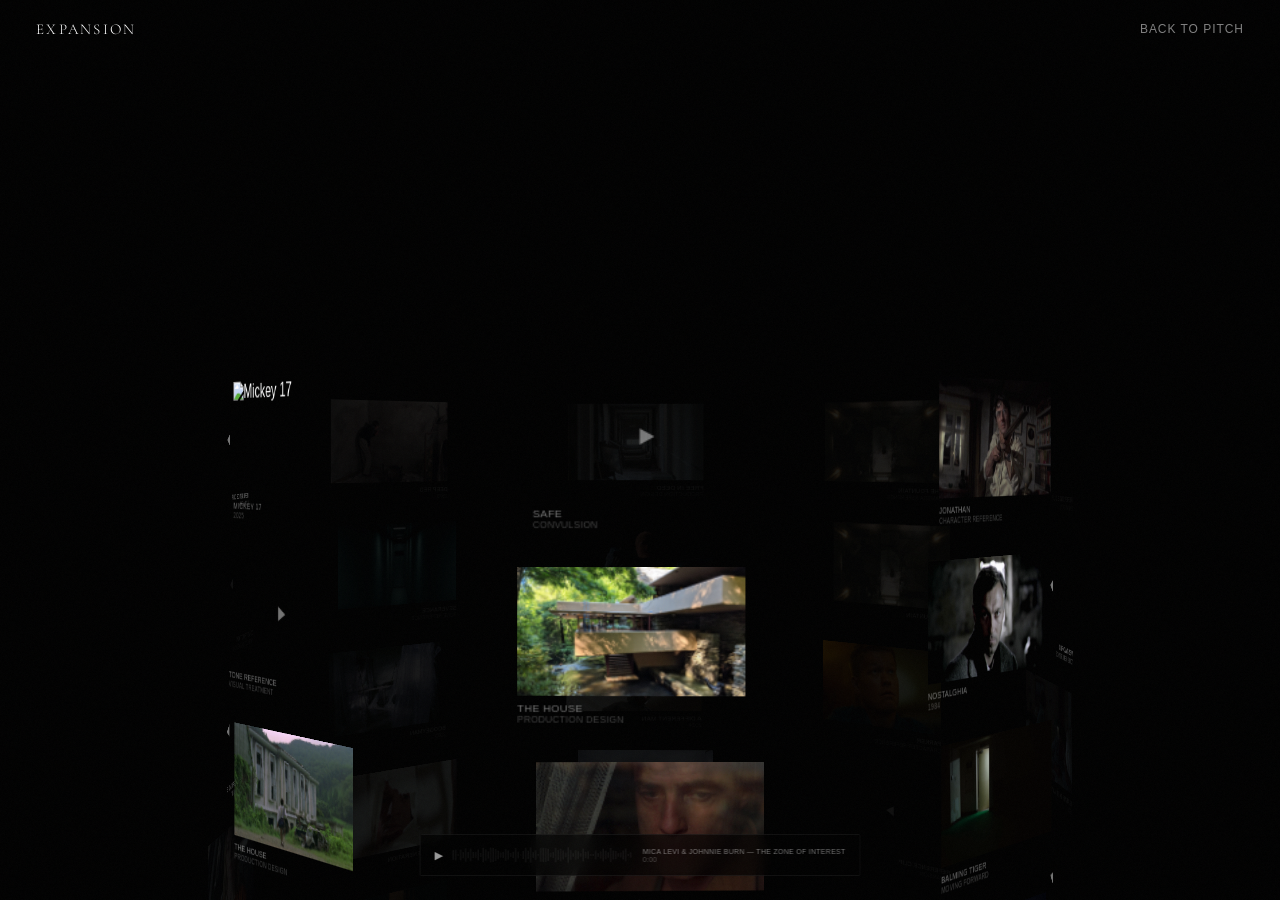
==== commit 82625a8e: "Swap Tone 3 + Camera 1 videos, archive audio player, mobile support - Tone 3: Safe convulsion, Camer" ====
--- a/story/archive.html
+++ b/story/archive.html
@@ -63,8 +63,8 @@
 
     .cylinder-item {
       position: absolute;
-      width: 140px;
-      left: -70px; top: -50px;
+      width: 170px;
+      left: -85px; top: -58px;
       backface-visibility: visible;
       cursor: pointer;
       transition: filter 0.3s;
@@ -73,7 +73,7 @@
 
     .cylinder-item-media {
       position: relative;
-      width: 100%; height: 79px;
+      width: 100%; height: 96px;
       overflow: hidden;
     }
     .cylinder-item img, .cylinder-item video {
@@ -131,6 +131,66 @@
     .loader-bar-fill { height: 100%; width: 0%; background: #fff; transition: width 0.2s; }
     .loader-pct { margin-top: 12px; font-size: 11px; letter-spacing: 0.1em; opacity: 0.4; }
 
+    /* Audio player */
+    .archive-player {
+      position: fixed;
+      bottom: 24px; left: 50%;
+      transform: translateX(-50%);
+      z-index: 150;
+      display: flex;
+      align-items: center;
+      gap: 10px;
+      padding: 8px 14px;
+      background: rgba(0,0,0,0.6);
+      backdrop-filter: blur(8px);
+      border: 1px solid rgba(255,255,255,0.06);
+      border-radius: 2px;
+    }
+    .ap-play {
+      background: none; border: none; color: rgba(255,255,255,0.6);
+      font-size: 11px; cursor: pointer; padding: 0; line-height: 1;
+      transition: color 0.2s;
+    }
+    .ap-play:hover { color: #fff; }
+    .ap-waveform {
+      position: relative;
+      width: 180px; height: 24px;
+      cursor: pointer;
+    }
+    .ap-waveform canvas {
+      width: 100%; height: 100%; display: block;
+    }
+    .ap-waveform-progress {
+      position: absolute; top: 0; left: 0;
+      height: 100%; width: 0%;
+      background: rgba(255,255,255,0.08);
+      pointer-events: none;
+    }
+    .ap-info {
+      display: flex; flex-direction: column; gap: 1px;
+    }
+    .ap-title {
+      font-size: 7px; text-transform: uppercase;
+      letter-spacing: 0.04em;
+      color: rgba(255,255,255,0.45);
+      white-space: nowrap;
+    }
+    .ap-time {
+      font-size: 7px;
+      color: rgba(255,255,255,0.25);
+      letter-spacing: 0.03em;
+    }
+
+    @media (max-width: 768px) {
+      body, * { cursor: auto !important; }
+      .cursor { display: none !important; }
+      .archive-nav { padding: 12px 16px; font-size: 10px; }
+      .archive-player { bottom: 12px; padding: 6px 10px; }
+      .ap-waveform { width: 120px; }
+      .cylinder-item { width: 120px; left: -60px; }
+      .cylinder-item-media { height: 68px; }
+    }
+
     .grain {
       position: fixed; inset: 0; pointer-events: none; z-index: 9999; opacity: 0.03;
       background-image: url("data:image/svg+xml,%3Csvg viewBox='0 0 256 256' xmlns='http://www.w3.org/2000/svg'%3E%3Cfilter id='n'%3E%3CfeTurbulence type='fractalNoise' baseFrequency='0.85' numOctaves='4' stitchTiles='stitch'/%3E%3C/filter%3E%3Crect width='100%25' height='100%25' filter='url(%23n)'/%3E%3C/svg%3E");
@@ -156,6 +216,19 @@
 
   <div class="cylinder-scene" id="scene">
     <div class="cylinder-body" id="cylinder-body"></div>
+  </div>
+
+  <!-- Audio player -->
+  <div class="archive-player" id="archive-player">
+    <button class="ap-play" id="ap-play">&#9654;</button>
+    <div class="ap-waveform" id="ap-waveform">
+      <canvas></canvas>
+      <div class="ap-waveform-progress" id="ap-progress"></div>
+    </div>
+    <div class="ap-info">
+      <span class="ap-title">Mica Levi &amp; Johnnie Burn — The Zone of Interest</span>
+      <span class="ap-time" id="ap-time">0:00</span>
+    </div>
   </div>
 
   <div class="lb" id="lb">
@@ -250,6 +323,8 @@
     { type: 'video', src: '../assets/video/compressed/Tone2.mp4', hq: '../assets/video/hq/Tone2.mp4', name: 'Tone Reference', sub: 'Visual Treatment' },
     { type: 'video', src: '../assets/video/compressed/Tone3.mp4', hq: '../assets/video/hq/Tone3.mp4', name: 'Tone Reference', sub: 'Visual Treatment' },
     { type: 'video', src: '../assets/video/compressed/westworld.mp4', hq: '../assets/video/hq/westworld.mp4', name: 'Westworld', sub: 'Tone Reference' },
+    { type: 'video', src: '../assets/video/compressed/safe-convulsion.mp4', hq: '../assets/video/hq/safe-convulsion.mp4', name: 'Safe', sub: 'Convulsion' },
+    { type: 'video', src: '../assets/video/compressed/nostalghia-sartre70486.mp4', hq: '../assets/video/hq/nostalghia-sartre70486.mp4', name: 'Nostalghia', sub: 'Camera Reference' },
   ];
 
   // ── Loading ──
@@ -295,8 +370,8 @@
   // Small items (150px), tight gaps, large radius = feels like a grid that curves.
   const PER_ROW = 8;
   const ANGLE_STEP = 360 / PER_ROW;   // 40°
-  const RADIUS = 420;
-  const ROW_H = 110;
+  const RADIUS = 410;
+  const ROW_H = 145;
 
   const cylinderBody = document.getElementById('cylinder-body');
   const numRows = Math.ceil(MEDIA.length / PER_ROW);
@@ -369,6 +444,20 @@
     e.preventDefault();
     const d = Math.abs(e.deltaY) >= Math.abs(e.deltaX) ? e.deltaY : e.deltaX;
     scrollTarget = Math.max(0, Math.min(scrollTarget + d * 0.8, maxScroll));
+  }, { passive: false });
+
+  // ── Touch scroll ──
+  let touchStartY = 0, touchScrollStart = 0;
+  window.addEventListener('touchstart', e => {
+    if (document.querySelector('.lb.is-open')) return;
+    touchStartY = e.touches[0].clientY;
+    touchScrollStart = scrollTarget;
+  }, { passive: true });
+  window.addEventListener('touchmove', e => {
+    if (document.querySelector('.lb.is-open')) return;
+    e.preventDefault();
+    const dy = touchStartY - e.touches[0].clientY;
+    scrollTarget = Math.max(0, Math.min(touchScrollStart + dy * 1.2, maxScroll));
   }, { passive: false });
 
   // ── Drag to spin ──
@@ -473,6 +562,105 @@
   document.addEventListener('keydown', e => {
     if (e.key === 'Escape' && lb.classList.contains('is-open')) closeLightbox();
   });
+
+  // ── Audio player ──
+  (function() {
+    const src = '../assets/audio/zone-of-interest-full.mp3';
+    const playBtn = document.getElementById('ap-play');
+    const waveformEl = document.getElementById('ap-waveform');
+    const canvas = waveformEl.querySelector('canvas');
+    const progressEl = document.getElementById('ap-progress');
+    const timeEl = document.getElementById('ap-time');
+    const audio = new Audio();
+    audio.preload = 'none';
+    audio.src = src;
+    let loaded = false;
+
+    function fmt(s) {
+      const m = Math.floor(s / 60);
+      const sec = Math.floor(s % 60);
+      return m + ':' + String(sec).padStart(2, '0');
+    }
+
+    function drawWaveform(buffer) {
+      const ctx = canvas.getContext('2d');
+      const dpr = window.devicePixelRatio || 1;
+      const w = canvas.clientWidth;
+      const h = canvas.clientHeight;
+      canvas.width = w * dpr;
+      canvas.height = h * dpr;
+      ctx.scale(dpr, dpr);
+      const data = buffer.getChannelData(0);
+      const bars = Math.floor(w / 2.5);
+      const step = Math.floor(data.length / bars);
+      ctx.fillStyle = 'rgba(255,255,255,0.15)';
+      for (let i = 0; i < bars; i++) {
+        let sum = 0;
+        for (let j = 0; j < step; j++) sum += Math.abs(data[i * step + j]);
+        const avg = sum / step;
+        const barH = Math.max(1, avg * h * 2.5);
+        ctx.fillRect(i * 2.5, (h - barH) / 2, 1, barH);
+      }
+    }
+
+    // Draw placeholder
+    (function() {
+      const ctx = canvas.getContext('2d');
+      const dpr = window.devicePixelRatio || 1;
+      const w = canvas.clientWidth;
+      const h = canvas.clientHeight;
+      canvas.width = w * dpr;
+      canvas.height = h * dpr;
+      ctx.scale(dpr, dpr);
+      ctx.fillStyle = 'rgba(255,255,255,0.08)';
+      const bars = Math.floor(w / 2.5);
+      for (let i = 0; i < bars; i++) {
+        const barH = Math.random() * h * 0.6 + 1;
+        ctx.fillRect(i * 2.5, (h - barH) / 2, 1, barH);
+      }
+    })();
+
+    // Load real waveform
+    fetch(src)
+      .then(r => r.arrayBuffer())
+      .then(buf => new (window.AudioContext || window.webkitAudioContext)().decodeAudioData(buf))
+      .then(drawWaveform)
+      .catch(() => {});
+
+    playBtn.addEventListener('click', () => {
+      if (!loaded) { audio.load(); loaded = true; }
+      if (audio.paused) {
+        audio.play();
+        playBtn.innerHTML = '&#10074;&#10074;';
+      } else {
+        audio.pause();
+        playBtn.innerHTML = '&#9654;';
+      }
+    });
+
+    audio.addEventListener('timeupdate', () => {
+      if (audio.duration) {
+        progressEl.style.width = (audio.currentTime / audio.duration * 100) + '%';
+        timeEl.textContent = fmt(audio.currentTime);
+      }
+    });
+
+    audio.addEventListener('ended', () => {
+      playBtn.innerHTML = '&#9654;';
+      progressEl.style.width = '0%';
+      timeEl.textContent = '0:00';
+    });
+
+    waveformEl.addEventListener('click', e => {
+      if (!loaded) { audio.load(); loaded = true; }
+      const rect = waveformEl.getBoundingClientRect();
+      const pct = (e.clientX - rect.left) / rect.width;
+      if (audio.duration) {
+        audio.currentTime = pct * audio.duration;
+        if (audio.paused) { audio.play(); playBtn.innerHTML = '&#10074;&#10074;'; }
+      }
+    });
+  })();
 
   // ── Cursor ──
   const cursor = document.createElement('div');
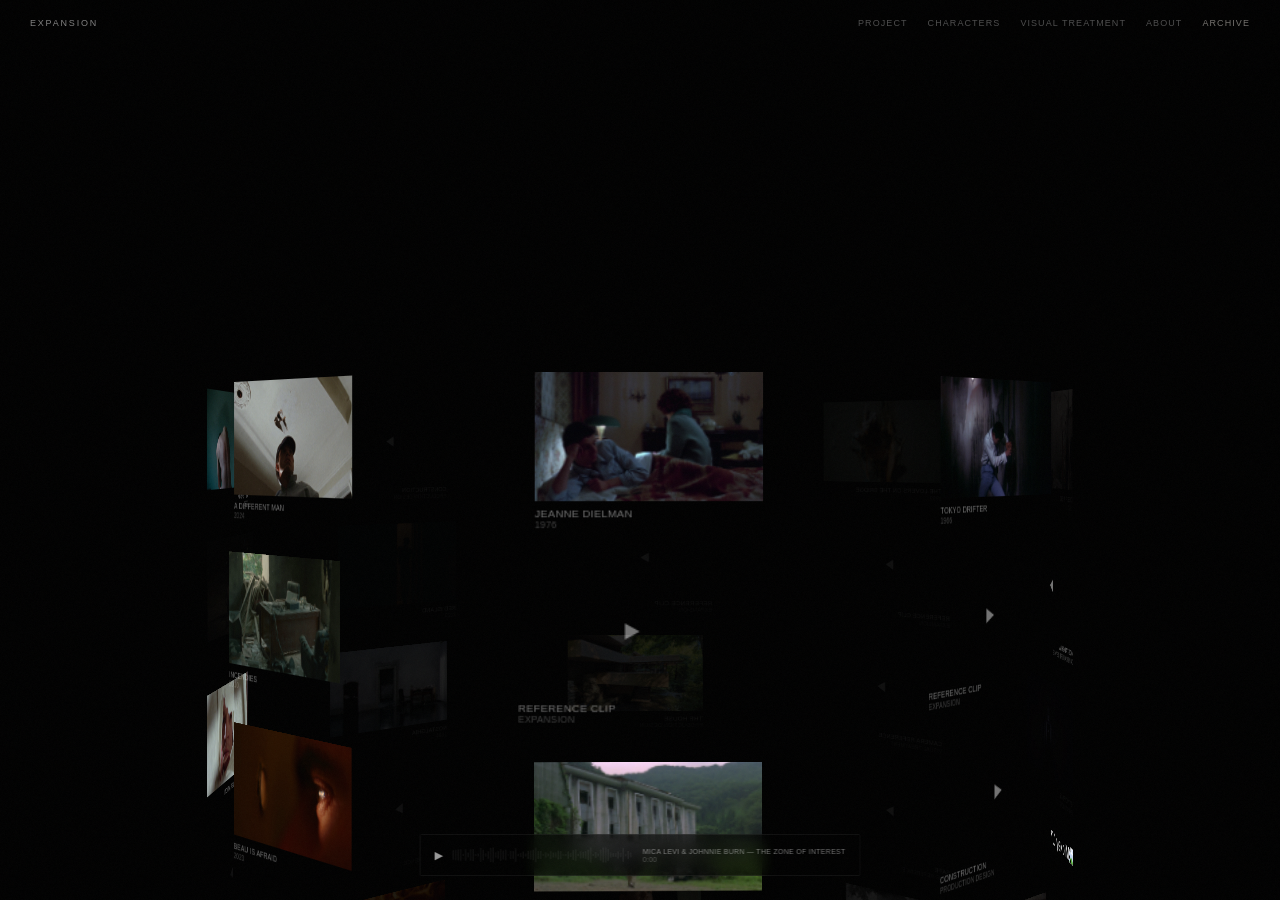
==== commit 0214486c: "Archive nav matches main site nav exactly Co-Authored-By: Claude Opus 4.6 (1M context) <noreply@anth" ====
--- a/story/archive.html
+++ b/story/archive.html
@@ -36,18 +36,19 @@
     .cursor.visible { opacity: 1; }
     .cursor.hover { width: 32px; height: 32px; }
 
-    .archive-nav {
-      position: fixed; top: 0; left: 0; right: 0; z-index: 100;
+    .topnav { position: fixed; top: 0; left: 0; right: 0; z-index: 100;
       display: flex; justify-content: space-between; align-items: center;
-      padding: 20px 36px; font-size: 12px;
-      letter-spacing: 0.08em; text-transform: uppercase;
-    }
-    .archive-nav a { color: #fff; text-decoration: none; opacity: 0.5; transition: opacity 0.3s; }
-    .archive-nav a:hover { opacity: 1; }
-    .archive-nav-title {
-      font-family: 'Cormorant Garamond', Georgia, serif;
-      font-size: 15px; font-weight: 300; letter-spacing: 0.15em; opacity: 1 !important;
-    }
+      padding: 18px 30px; background: none; }
+    .topnav-title { font-family: Arial, sans-serif; font-size: 9px; font-weight: 400;
+      letter-spacing: 0.2em; text-transform: uppercase; color: rgba(255,255,255,0.5);
+      text-decoration: none; transition: color 0.3s; }
+    .topnav-title:hover { color: #fff; }
+    .topnav-links { display: flex; align-items: center; gap: 20px; }
+    .tnav-btn { font-family: Arial, sans-serif; font-size: 9px; font-weight: 400;
+      letter-spacing: 0.12em; text-transform: uppercase; background: none; border: none;
+      color: rgba(255,255,255,0.3); text-decoration: none; transition: color 0.3s; padding: 0; }
+    .tnav-btn:hover { color: #fff; }
+    .tnav-btn.active { color: rgba(230,226,218,0.5); }
 
     .cylinder-scene {
       position: fixed; top: 50%; left: 50%;
@@ -184,7 +185,9 @@
     @media (max-width: 768px) {
       body, * { cursor: auto !important; }
       .cursor { display: none !important; }
-      .archive-nav { padding: 12px 16px; font-size: 10px; }
+      .topnav { padding: 12px 16px; }
+      .topnav-title { font-size: 8px; }
+      .tnav-btn { font-size: 7px; }
       .archive-player { bottom: 12px; padding: 6px 10px; }
       .ap-waveform { width: 120px; }
       .cylinder-item { width: 120px; left: -60px; }
@@ -209,9 +212,15 @@
   </div>
   <div class="grain"></div>
 
-  <nav class="archive-nav">
-    <a href="index.html" class="archive-nav-title">EXPANSION</a>
-    <a href="index.html">Back to Pitch</a>
+  <nav class="topnav">
+    <a class="topnav-title" href="index.html">EXPANSION</a>
+    <div class="topnav-links">
+      <a class="tnav-btn" href="index.html">Project</a>
+      <a class="tnav-btn" href="index.html">Characters</a>
+      <a class="tnav-btn" href="index.html">Visual Treatment</a>
+      <a class="tnav-btn" href="index.html">About</a>
+      <a class="tnav-btn active" href="archive.html">Archive</a>
+    </div>
   </nav>
 
   <div class="cylinder-scene" id="scene">
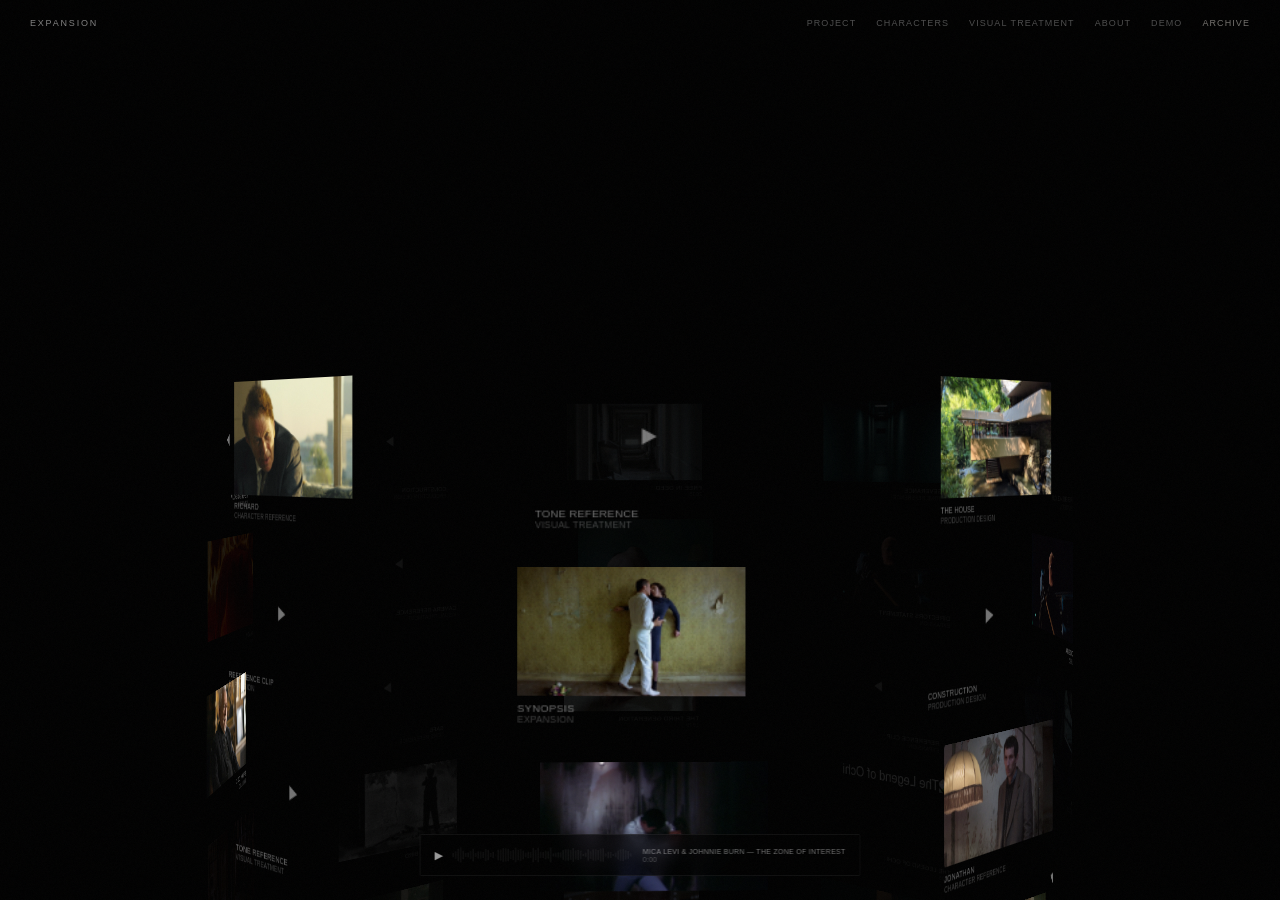
==== commit 541ed7d9: "Add playable demo page with embedded Godot web export Demo lives on its own page (demo.html) like ar" ====
--- a/story/archive.html
+++ b/story/archive.html
@@ -219,6 +219,7 @@
       <a class="tnav-btn" href="index.html">Characters</a>
       <a class="tnav-btn" href="index.html">Visual Treatment</a>
       <a class="tnav-btn" href="index.html">About</a>
+      <a class="tnav-btn" href="demo.html">Demo</a>
       <a class="tnav-btn active" href="archive.html">Archive</a>
     </div>
   </nav>
